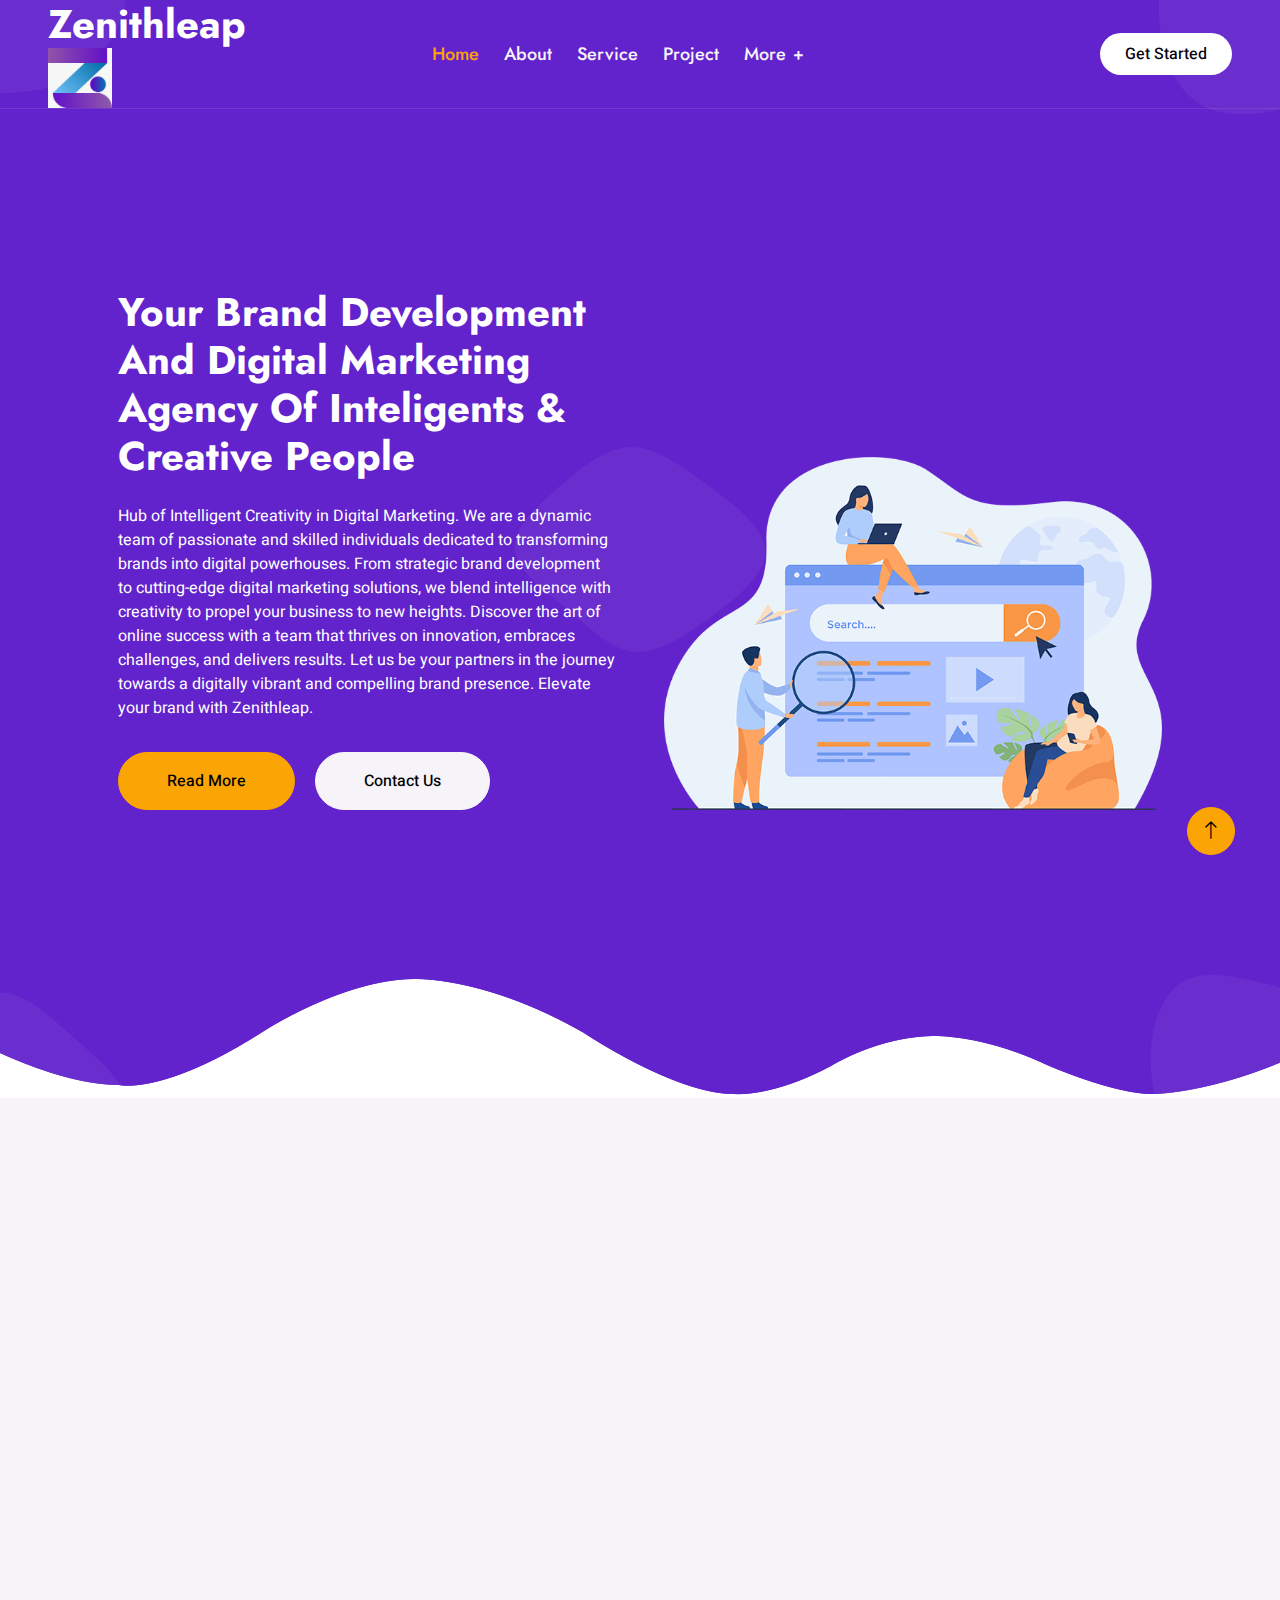
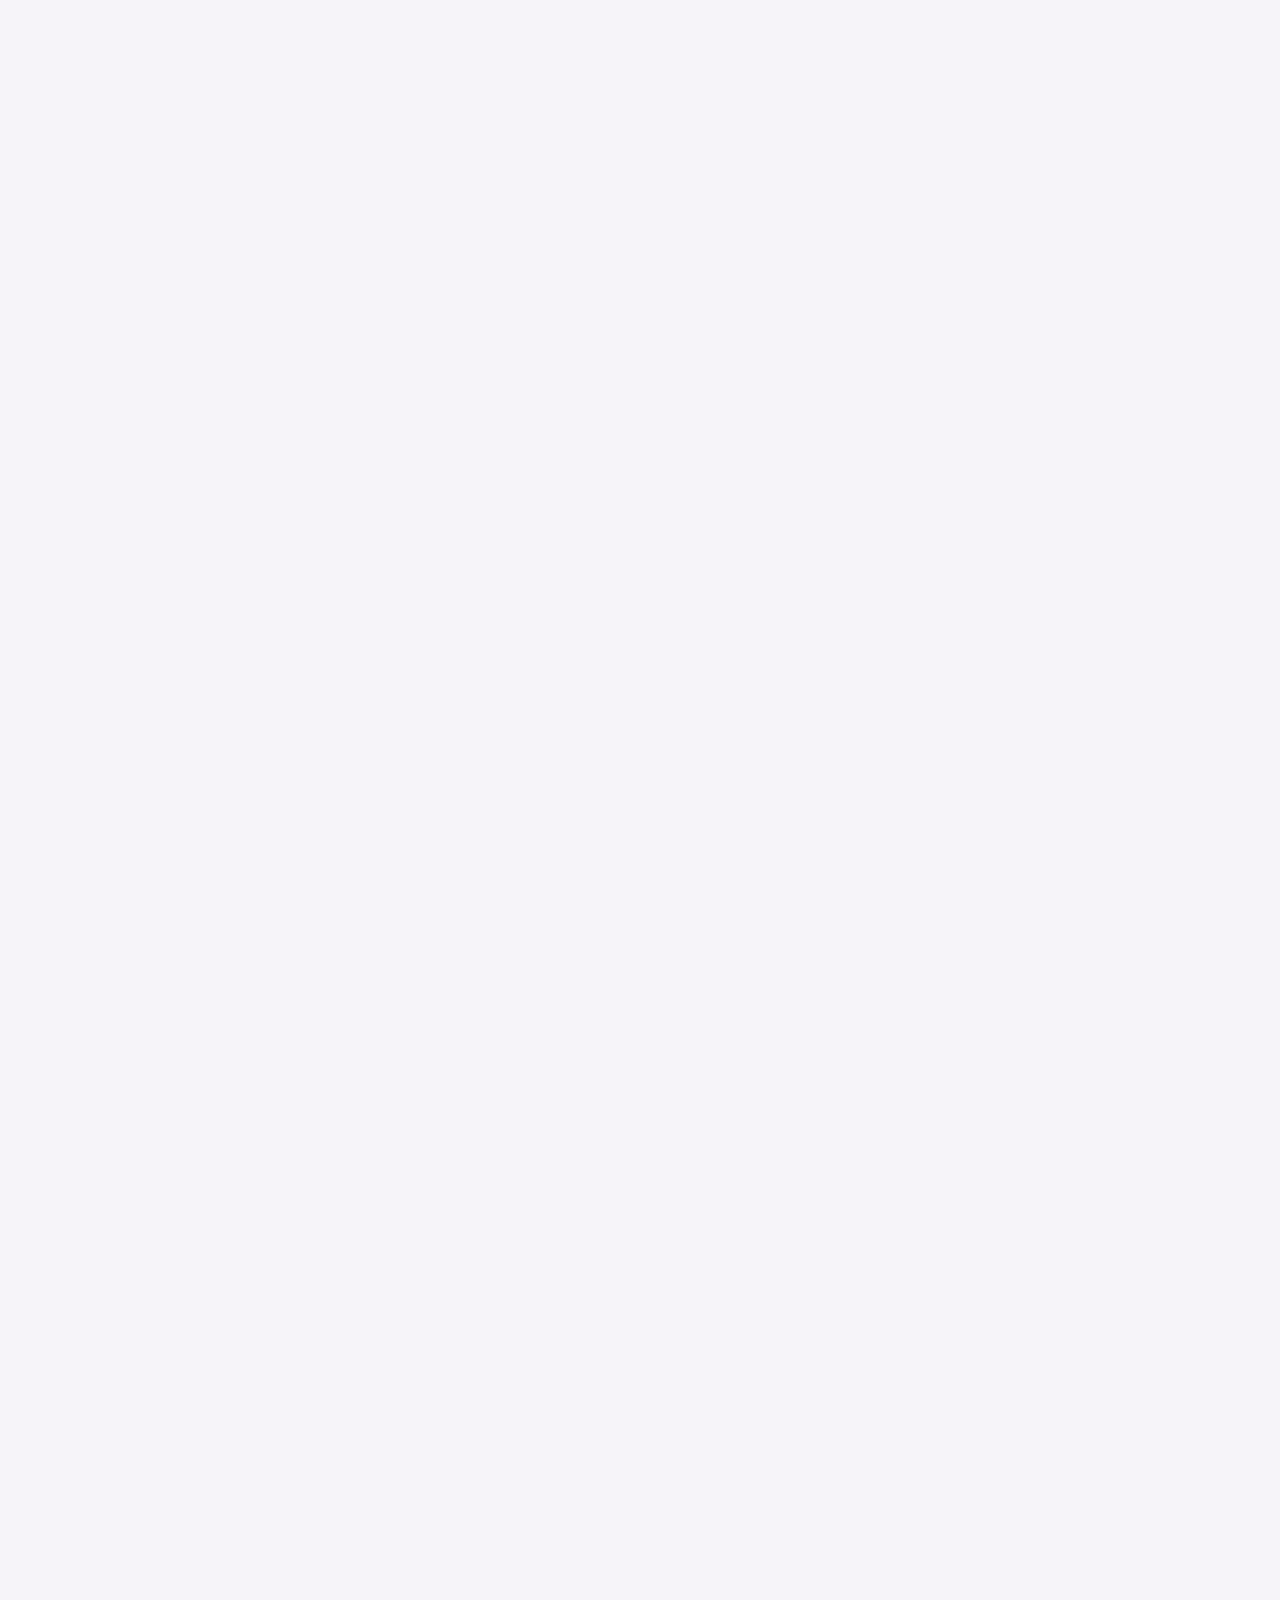
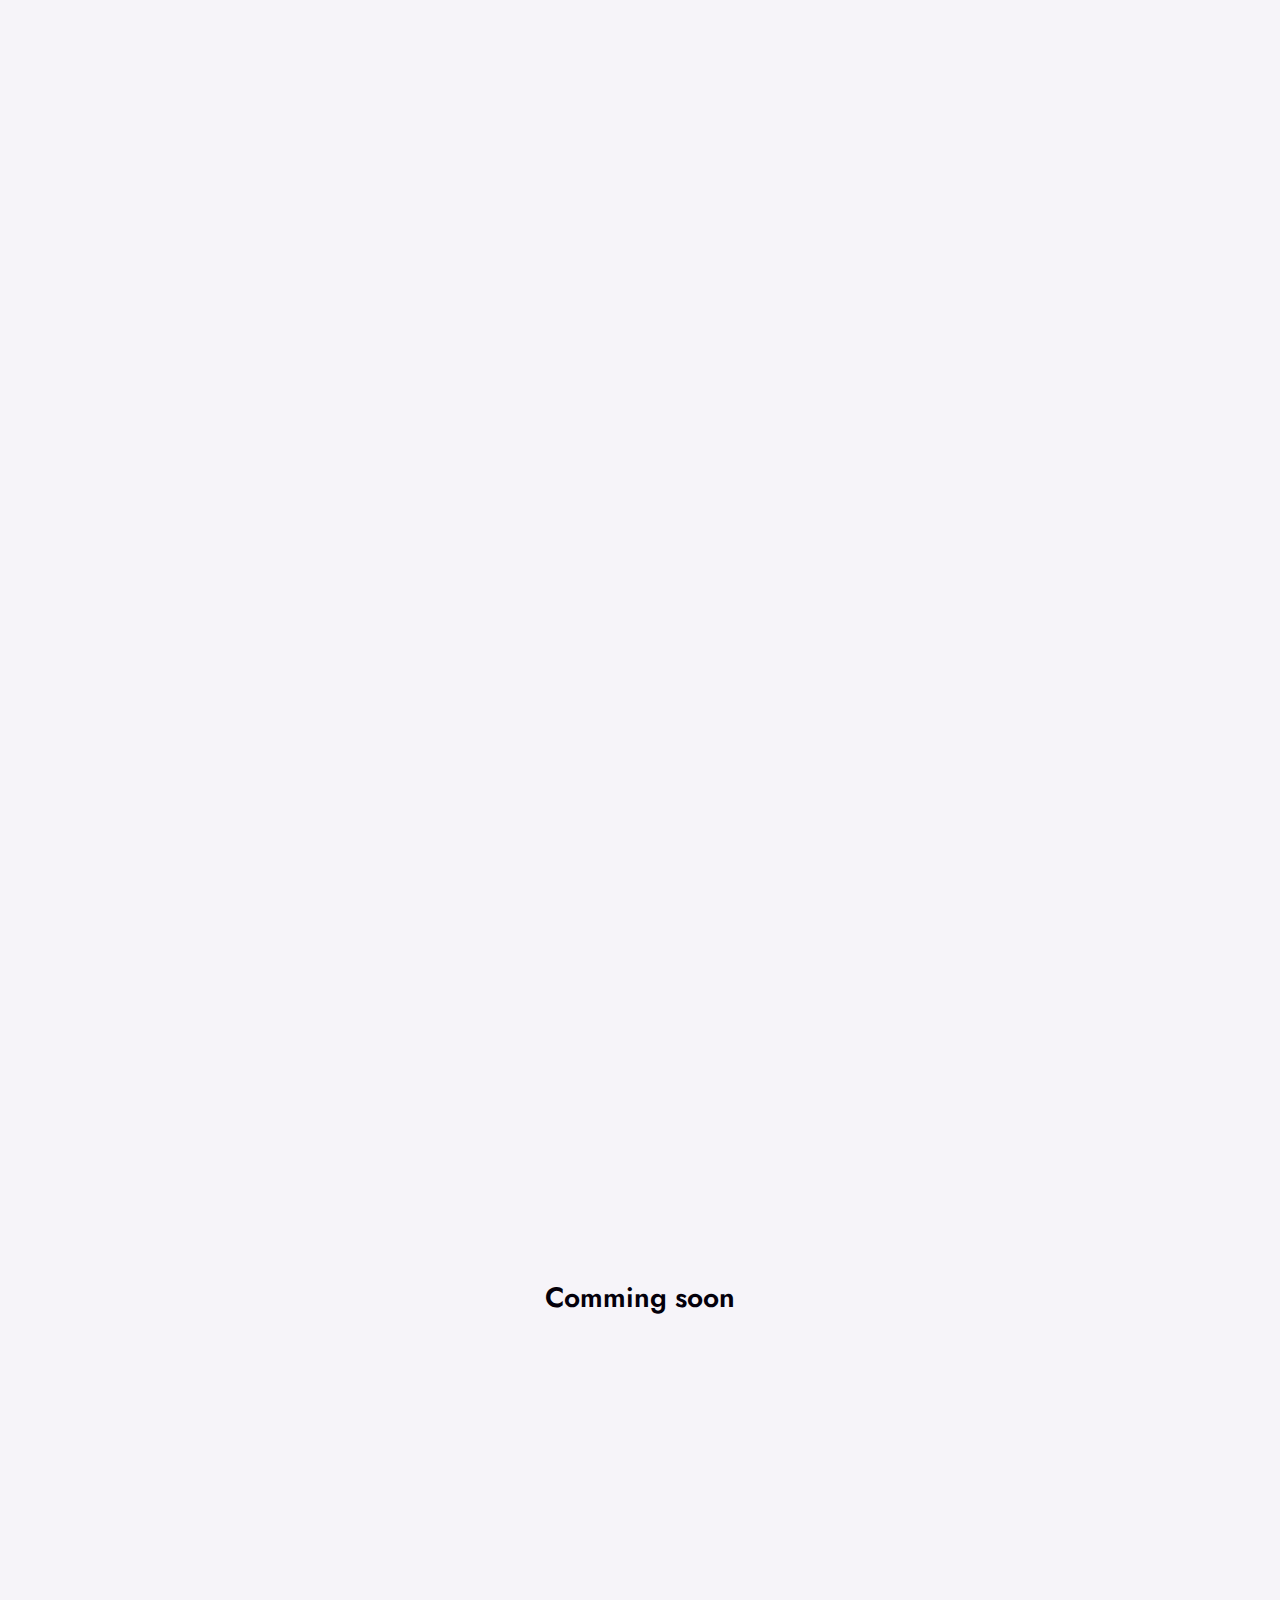
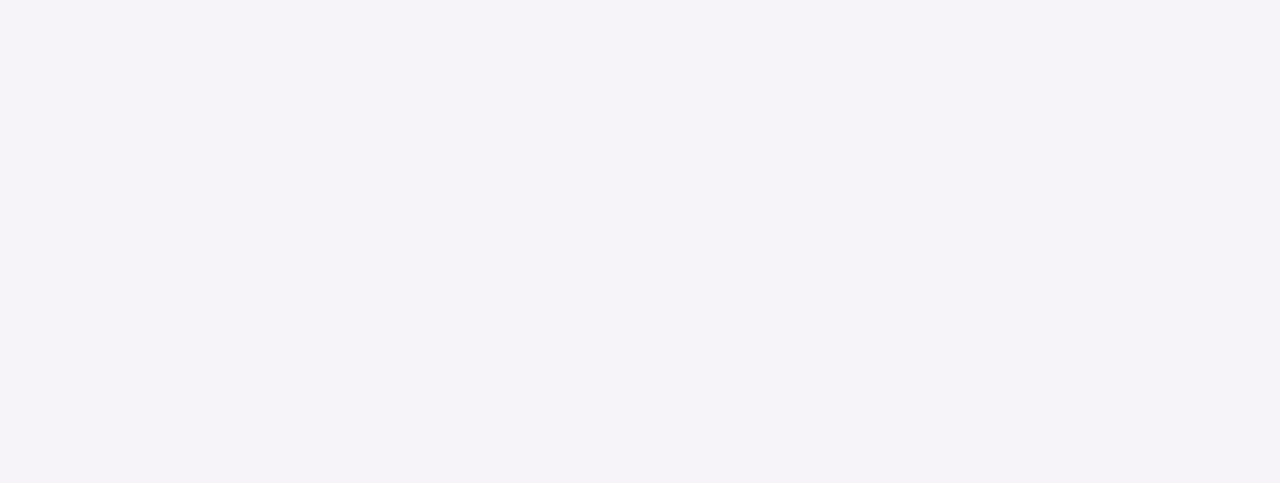
==== index.html @ 354107b8 "Update index.html" ====
<!DOCTYPE html>
<html lang="en">

<head>
    <meta charset="utf-8">
    <title>Zenithleap</title>
    <meta content="width=device-width, initial-scale=1.0" name="viewport">
    <meta content="" name="keywords">
    <meta content="" name="description">

    <!-- Favicon -->
    <link href="img/favicon.ico" rel="icon">
<link herf ="google1d167dde5ca47098.html"></a>
    <!-- Google Web Fonts -->
    <link rel="preconnect" href="https://fonts.googleapis.com">
    <link rel="preconnect" href="https://fonts.gstatic.com" crossorigin>
    <link href="https://fonts.googleapis.com/css2?family=Heebo:wght@400;500&family=Jost:wght@500;600;700&display=swap" rel="stylesheet"> 

    <!-- Icon Font Stylesheet -->
    <link href="https://cdnjs.cloudflare.com/ajax/libs/font-awesome/5.10.0/css/all.min.css" rel="stylesheet">
    <link href="https://cdn.jsdelivr.net/npm/bootstrap-icons@1.4.1/font/bootstrap-icons.css" rel="stylesheet">

    <!-- Libraries Stylesheet -->
    <link href="lib/animate/animate.min.css" rel="stylesheet">
    <link href="lib/owlcarousel/assets/owl.carousel.min.css" rel="stylesheet">
    <link href="lib/lightbox/css/lightbox.min.css" rel="stylesheet">

    <!-- Customized Bootstrap Stylesheet -->
    <link href="css/bootstrap.min.css" rel="stylesheet">

    <!-- Template Stylesheet -->
    <link href="css/style.css" rel="stylesheet">
</head>

<body>
    <div class="container-xxl bg-white p-0">
        <!-- Spinner Start -->
        <div id="spinner" class="show bg-white position-fixed translate-middle w-100 vh-100 top-50 start-50 d-flex align-items-center justify-content-center">
            <div class="spinner-grow text-primary" style="width: 3rem; height: 3rem;" role="status">
                <span class="sr-only">Loading...</span>
            </div>
        </div>
        <!-- Spinner End -->


        <!-- Navbar & Hero Start -->
        <div class="container-xxl position-relative p-0">
            <nav class="navbar navbar-expand-lg navbar-light px-4 px-lg-5 py-3 py-lg-0">
                <a href="" class="navbar-brand p-0">
                    <h1 class="m-0">Zenithleap</h1>
                 <img src="img/logo.png" alt="Logo">
                </a>
                <button class="navbar-toggler" type="button" data-bs-toggle="collapse" data-bs-target="#navbarCollapse">
                    <span class="fa fa-bars"></span>
                </button>
                <div class="collapse navbar-collapse" id="navbarCollapse">
                    <div class="navbar-nav mx-auto py-0">
                        <a href="index.html" class="nav-item nav-link active">Home</a>
                        <a href="about.html" class="nav-item nav-link">About</a>
                        <a href="service.html" class="nav-item nav-link">Service</a>
                        <a href="project.html" class="nav-item nav-link">Project</a>
                        <div class="nav-item dropdown">
                            <a href="#" class="nav-link dropdown-toggle" data-bs-toggle="dropdown">More</a>
                           <div class="dropdown-menu m-0">
                               
                                <a href="testimonial.html" class="dropdown-item">Feedback</a>
                                <a href="404.html" class="dropdown-item">Price and plans</a>
								<a href="contract.html" class="dropdown-item">Contract</a>
								<a href="analysis.html" class="dropdown-item">Meet Your Business Analyser</a>
			   </div>
                            </div>
                        </div>
                        <a href="contact.html" class="nav-item nav-link">Contact</a>
                    </div>
                    <a href="service.html" class="btn rounded-pill py-2 px-4 ms-3 d-none d-lg-block">Get Started</a>
                </div>
            </nav>

            <div class="container-xxl bg-primary hero-header">
                <div class="container px-lg-5">
                    <div class="row g-5 align-items-end">
                        <div class="col-lg-6 text-center text-lg-start">
                            <h1 class="text-white mb-4 animated slideInDown">Your Brand Development And Digital Marketing Agency Of Inteligents & Creative People</h1>
                            <p class="text-white pb-3 animated slideInDown"> Hub of Intelligent Creativity in Digital Marketing. We are a dynamic team of passionate and skilled individuals dedicated to transforming brands into digital powerhouses. From strategic brand development to cutting-edge digital marketing solutions, we blend intelligence with creativity to propel your business to new heights. Discover the art of online success with a team that thrives on innovation, embraces challenges, and delivers results. Let us be your partners in the journey towards a digitally vibrant and compelling brand presence. Elevate your brand with Zenithleap.</p>
                            <a href="" class="btn btn-secondary py-sm-3 px-sm-5 rounded-pill me-3 animated slideInLeft">Read More</a>
                            <a href="" class="btn btn-light py-sm-3 px-sm-5 rounded-pill animated slideInRight">Contact Us</a>
                        </div>
                        <div class="col-lg-6 text-center text-lg-start">
                            <img class="img-fluid animated zoomIn" src="img/hero.png" alt="">
                        </div>
                    </div>
                </div>
            </div>
        </div>
        <!-- Navbar & Hero End -->


        <!-- Feature Start -->
        <div class="container-xxl py-5">
            <div class="container py-5 px-lg-5">
                <div class="row g-4">
                    <div class="col-lg-4 wow fadeInUp" data-wow-delay="0.1s">
                        <div class="feature-item bg-light rounded text-center p-4">
                            <i class="fa fa-3x fa-mail-bulk text-primary mb-4"></i>
                            <h5 class="mb-3">Social Media Strategy</h5>
                            <p class="m-0">Developing a customized social media plan aligned with the client's business goals and target audience.</p>
                        </div>
                    </div>
                    <div class="col-lg-4 wow fadeInUp" data-wow-delay="0.3s">
                        <div class="feature-item bg-light rounded text-center p-4">
                            <i class="fa fa-3x fa-search text-primary mb-4"></i>
                            <h5 class="mb-3">Content Creation</h5>
                            <p class="m-0">Producing high-quality and engaging content, including images, videos, and written posts, tailored for specific social media platforms.</p>
                        </div>
                    </div>
                    <div class="col-lg-4 col-md-6 wow fadeInUp" data-wow-delay="0.1s">
                        <div class="service-item d-flex flex-column text-center rounded">
                            <div class="service-icon flex-shrink-0">
                                <span class="material-icons">Email Marketing</span>
                            </div>
                            <h5 class="mb-3">Email Marketing</h5>
                            <p class="m-0">Targeted emails, personalized engagement, effective marketing.</p>
                            <a class="btn btn-square" href=""><i class="fa fa-arrow-right"></i></a>
                        </div>
                    </div>
                </div>
            </div>
        </div>
        <!-- Feature End -->


        <!-- About Start -->
        <div class="container-xxl py-5">
            <div class="container py-5 px-lg-5">
                <div class="row g-5 align-items-center">
                    <div class="col-lg-6 wow fadeInUp" data-wow-delay="0.1s">
                        <p class="section-title text-secondary">About Us<span></span></p>
                        <h1 class="mb-5">#1 Digital Brand Development And Digital Marketing Agency Of Inteligents & Creative People with 2 years of experience</h1>
                        <p class="mb-4">At Zenithleap, we go beyond conventional boundaries to redefine your digital presence. As a forward-thinking brand development and digital marketing agency, our team of intelligent and creative minds crafts tailor-made strategies to amplify your brand's story.</p>
                        <div class="skill mb-4">
                            <div class="d-flex justify-content-between">
                                <p class="mb-2">Digital Marketing</p>
                                <p class="mb-2">85%</p>
                            </div>
                            <div class="progress">
                                <div class="progress-bar bg-primary" role="progressbar" aria-valuenow="85" aria-valuemin="0" aria-valuemax="100"></div>
                            </div>
                        </div>
                        <div class="skill mb-4">
                            <div class="d-flex justify-content-between">
                                <p class="mb-2">Understanding Your Goals </p>
                                <p class="mb-2">90%</p>
                            </div>
                            <div class="progress">
                                <div class="progress-bar bg-secondary" role="progressbar" aria-valuenow="90" aria-valuemin="0" aria-valuemax="100"></div>
                            </div>
                        </div>
                        <div class="skill mb-4">
                            <div class="d-flex justify-content-between">
                                <p class="mb-2">Customized Strategy Development</p>
                                <p class="mb-2">95%</p>
                            </div>
                            <div class="progress">
                                <div class="progress-bar bg-dark" role="progressbar" aria-valuenow="95" aria-valuemin="0" aria-valuemax="100"></div>
                            </div>
                        </div>
                        <a href="about.html" class="btn btn-primary py-sm-3 px-sm-5 rounded-pill mt-3">Read More</a>
                    </div>
                    <div class="col-lg-6">
                        <img class="img-fluid wow zoomIn" data-wow-delay="0.5s" src="img/about.png">
                    </div>
                </div>
            </div>
        </div>
        <!-- About End -->


        <!-- Facts Start -->
        <div class="container-xxl bg-primary fact py-5 wow fadeInUp" data-wow-delay="0.1s">
            <div class="container py-5 px-lg-5">
                <div class="row g-4">
                    <div class="col-md-6 col-lg-3 text-center wow fadeIn" data-wow-delay="0.1s">
                        <i class="fa fa-certificate fa-3x text-secondary mb-3"></i>
                        <h1 class="text-white mb-2" data-toggle="counter-up">2</h1>
                        <p class="text-white mb-0">Years Experience</p>
                    </div>
                    <div class="col-md-6 col-lg-3 text-center wow fadeIn" data-wow-delay="0.3s">
                        <i class="fa fa-users-cog fa-3x text-secondary mb-3"></i>
                        <h1 class="text-white mb-2" data-toggle="counter-up">09</h1>
                        <p class="text-white mb-0">Team Members</p>
                    </div>
                    <div class="col-md-6 col-lg-3 text-center wow fadeIn" data-wow-delay="0.5s">
                        <i class="fa fa-users fa-3x text-secondary mb-3"></i>
                        <h1 class="text-white mb-2" data-toggle="counter-up">10</h1>
                        <p class="text-white mb-0">Satisfied Clients</p>
                    </div>
                    <div class="col-md-6 col-lg-3 text-center wow fadeIn" data-wow-delay="0.7s">
                        <i class="fa fa-check fa-3x text-secondary mb-3"></i>
                        <h1 class="text-white mb-2" data-toggle="counter-up">9</h1>
                        <p class="text-white mb-0">Compleate Projects</p>
                    </div>
                </div>
            </div>
        </div>
        <!-- Facts End -->


        <!-- Service Start -->
        <div class="container-xxl py-5">
            <div class="container py-5 px-lg-5">
                <div class="wow fadeInUp" data-wow-delay="0.1s">
                    <p class="section-title text-secondary justify-content-center"><span></span>Our Services<span></span></p>
                    <h1 class="text-center mb-5">What Solutions We Provide</h1>
                </div>
                <div class="row g-4">
                    <div class="col-lg-4 col-md-6 wow fadeInUp" data-wow-delay="0.1s">
                        <div class="service-item d-flex flex-column text-center rounded">
                            <div class="service-icon flex-shrink-0">
                                <i class="fa fa-search fa-2x"></i>
                            </div>
                            <h5 class="mb-3">Email Marketing</h5>
                            <p class="m-0">Targeted emails, personalized engagement, effective marketing.</p>
                            <a class="btn btn-square" href=""><i class="fa fa-arrow-right"></i></a>
                        </div>
                    </div>
                    <div class="col-lg-4 col-md-6 wow fadeInUp" data-wow-delay="0.3s">
                        <div class="service-item d-flex flex-column text-center rounded">
                            <div class="service-icon flex-shrink-0">
                                <i class="fa fa-laptop-code fa-2x"></i>
                            </div>
                            <h5 class="mb-3">Data Analytics and Insights</h5>
                            <p class="m-0">Utilizing advanced analytics tools to measure the performance of social media campaigns, track key metrics, and derive actionable insights for continuous improvement.</p>
                            <a class="btn btn-square" href=""><i class="fa fa-arrow-right"></i></a>
                        </div>
                    </div>
                    <div class="col-lg-4 col-md-6 wow fadeInUp" data-wow-delay="0.5s">
                        <div class="service-item d-flex flex-column text-center rounded">
                            <div class="service-icon flex-shrink-0">
                                <i class="fab fa-facebook-f fa-2x"></i>
                            </div>
                            <h5 class="mb-3">Social Media Marketing</h5>
                            <p class="m-0">Developing a customized social media plan aligned with the client's business goals and target audience.</p>
                            <a class="btn btn-square" href=""><i class="fa fa-arrow-right"></i></a>
                        </div>
                    </div>
                    <div class="col-lg-4 col-md-6 wow fadeInUp" data-wow-delay="0.1s">
                        <div class="service-item d-flex flex-column text-center rounded">
                            <div class="service-icon flex-shrink-0">
                                <i class="fa fa-mail-bulk fa-2x"></i>
                            </div>
                            <h5 class="mb-3">Email Marketing</h5>
                            <p class="m-0">Targeted emails, personalized engagement, effective marketing.</p>
                            <a class="btn btn-square" href=""><i class="fa fa-arrow-right"></i></a>
                        </div>
                    </div>
                    <div class="col-lg-4 col-md-6 wow fadeInUp" data-wow-delay="0.3s">
                        <div class="service-item d-flex flex-column text-center rounded">
                            <div class="service-icon flex-shrink-0">
                                <i class="fa fa-thumbs-up fa-2x"></i>
                            </div>
                            <h5 class="mb-3">Platform Management</h5>
                            <p class="m-0">Handling the day-to-day activities on various social media platforms, including posting content, scheduling updates, and optimizing profiles for maximum visibility.</p>
                            <a class="btn btn-square" href=""><i class="fa fa-arrow-right"></i></a>
                        </div>
                    </div>
                    <div class="col-lg-4 col-md-6 wow fadeInUp" data-wow-delay="0.5s">
                        <div class="service-item d-flex flex-column text-center rounded">
                            <div class="service-icon flex-shrink-0">
                                <i class="fab fa-android fa-2x"></i>
                            </div>
                            <h5 class="mb-3">Community Management</h5>
                            <p class="m-0">Monitoring and interacting with the audience, responding to comments and messages, and fostering a sense of community around the brand.</p>
                            <a class="btn btn-square" href=""><i class="fa fa-arrow-right"></i></a>
                        </div>
                    </div>
                </div>
            </div>
        </div>
        <!-- Service End -->


      


        <!-- Projects Start -->
        <div class="container-xxl py-5">
            <div class="container py-5 px-lg-5">
                <div class="wow fadeInUp" data-wow-delay="0.1s">
                    <p class="section-title text-secondary justify-content-center"><span></span>Our Projects<span></span></p>
                    <h1 class="text-center mb-5">Recently Completed Projects</h1>
                </div>
<center><h3>Comming soon </h3></center>

            
        <!-- Projects End -->


      

        <!-- Footer Start -->
        <div class="container-fluid bg-primary text-light footer wow fadeIn" data-wow-delay="0.1s">
            <div class="container py-5 px-lg-5">
                <div class="row g-5">
                    <div class="col-md-6 col-lg-3">
                        <p class="section-title text-white h5 mb-4">Address<span></span></p>
                        <p><i class="fa fa-map-marker-alt me-3"></i>73/2 Huladdukanda Getahetta</p>
                        <p><i class="fa fa-phone-alt me-3"></i>+94 7525 98866</p>
                        <p><i class="fa fa-envelope me-3"></i>contact@zenithleap.com</p>
                        <div class="d-flex pt-2">
                            <a class="btn btn-outline-light btn-social" href=""><i class="fab fa-pinterest"></i></a>
                            <a class="btn btn-outline-light btn-social" href="https://web.facebook.com/zenithleap"><i class="fab fa-facebook-f"></i></a>
                            <a class="btn btn-outline-light btn-social" href="https://www.linkedin.com/in/manodya-chamika/"><i class="fab fa-linkedin-in"></i></a>
                        </div>
                    </div>
                    <div class="col-md-6 col-lg-3">
                        <p class="section-title text-white h5 mb-4">Quick Link<span></span></p>
                        <a class="btn btn-link" href="about.html">About Us</a>
                        <a class="btn btn-link" href="contact.html">Contact Us</a>
                        <a class="btn btn-link" href="service.html">Service</a>
                        <a class="btn btn-link" href="project.html">Project</a>
                        <a class="btn btn-link" href="contract.html">Contract</a>
                    </div>
                    <div class="col-md-6 col-lg-3">
                        <p class="section-title text-white h5 mb-4">Gallery<span></span></p>
                        <div class="row g-2">
                            <div class="col-4">
                                <img class="img-fluid" src="img/portfolio-1.jpg" alt="Image">
                            </div>
                            <div class="col-4">
                                <img class="img-fluid" src="img/portfolio-2.jpg" alt="Image">
                            </div>
                            <div class="col-4">
                                <img class="img-fluid" src="img/portfolio-3.jpg" alt="Image">
                            </div>
                            <div class="col-4">
                                <img class="img-fluid" src="img/portfolio-4.jpg" alt="Image">
                            </div>
                            <div class="col-4">
                                <img class="img-fluid" src="img/portfolio-5.jpg" alt="Image">
                            </div>
                            <div class="col-4">
                                <img class="img-fluid" src="img/portfolio-6.jpg" alt="Image">
                            </div>
                        </div>
                    </div>
                    
                </div>
            </div>
            <div class="container px-lg-5">
                <div class="copyright">
                    <div class="row">
                        <div class="col-md-6 text-center text-md-start mb-3 mb-md-0">
                            &copy; <a class="border-bottom" href="#">Zenithleap</a>, All Right Reserved. 
							
							<!--/*** This template is free as long as you keep the footer author’s credit link/attribution link/backlink. If you'd like to use the template without the footer author’s credit link/attribution link/backlink, you can purchase the Credit Removal License from "https://htmlcodex.com/credit-removal". Thank you for your support. ***/-->
							Designed By <a class="border-bottom" href="#">Zenithleap</a>
                        </div>
                        <div class="col-md-6 text-center text-md-end">
                            <div class="footer-menu">
                                <a href="#">Home</a>
                                <a href="service.html">Service</a>
                                <a href="about.html">About</a>
                                <a href="contract.html">Contract</a>
                            </div>
                        </div>
                    </div>
                </div>
            </div>
        </div>
        <!-- Footer End -->


        <!-- Back to Top -->
        <a href="#" class="btn btn-lg btn-secondary btn-lg-square back-to-top"><i class="bi bi-arrow-up"></i></a>
    </div>

    <!-- JavaScript Libraries -->
    <script src="https://code.jquery.com/jquery-3.4.1.min.js"></script>
    <script src="https://cdn.jsdelivr.net/npm/bootstrap@5.0.0/dist/js/bootstrap.bundle.min.js"></script>
    <script src="lib/wow/wow.min.js"></script>
    <script src="lib/easing/easing.min.js"></script>
    <script src="lib/waypoints/waypoints.min.js"></script>
    <script src="lib/counterup/counterup.min.js"></script>
    <script src="lib/owlcarousel/owl.carousel.min.js"></script>
    <script src="lib/isotope/isotope.pkgd.min.js"></script>
    <script src="lib/lightbox/js/lightbox.min.js"></script>

    <!-- Template Javascript -->
    <script src="js/main.js"></script>
</body>

</html>
---- css/style.css ----
/********** Template CSS **********/
:root {
    --primary: #6222CC;
    --secondary: #FBA504;
    --light: #F6F4F9;
    --dark: #04000B;
}


/*** Spinner ***/
#spinner {
    opacity: 0;
    visibility: hidden;
    transition: opacity .5s ease-out, visibility 0s linear .5s;
    z-index: 99999;
}

#spinner.show {
    transition: opacity .5s ease-out, visibility 0s linear 0s;
    visibility: visible;
    opacity: 1;
}

.back-to-top {
    position: fixed;
    display: none;
    right: 45px;
    bottom: 45px;
    z-index: 99;
}


/*** Heading ***/
h1,
h2,
.fw-bold {
    font-weight: 700 !important;
}

h3,
h4,
.fw-semi-bold {
    font-weight: 600 !important;
}

h5,
h6,
.fw-medium {
    font-weight: 500 !important;
}


/*** Button ***/
.btn {
    font-weight: 500;
    transition: .5s;
}

.btn:hover {
    box-shadow: 0 0 10px rgba(0, 0, 0, .5);
}

.btn-square {
    width: 38px;
    height: 38px;
}

.btn-sm-square {
    width: 32px;
    height: 32px;
}

.btn-lg-square {
    width: 48px;
    height: 48px;
}

.btn-square,
.btn-sm-square,
.btn-lg-square {
    padding: 0;
    display: flex;
    align-items: center;
    justify-content: center;
    font-weight: normal;
    border-radius: 50px;
}


/*** Navbar ***/
.navbar .dropdown-toggle::after {
    border: none;
    content: "\f067";
    font-family: "Font Awesome 5 Free";
    font-size: 10px;
    font-weight: bold;
    vertical-align: middle;
    margin-left: 8px;
}

.navbar-light .navbar-nav .nav-link {
    position: relative;
    margin-right: 25px;
    padding: 35px 0;
    font-family: 'Jost', sans-serif;
    font-size: 18px;
    font-weight: 500;
    color: var(--light) !important;
    outline: none;
    transition: .5s;
}

.sticky-top.navbar-light .navbar-nav .nav-link {
    padding: 20px 0;
    color: var(--dark) !important;
}

.navbar-light .navbar-nav .nav-link:hover,
.navbar-light .navbar-nav .nav-link.active {
    color: var(--secondary) !important;
}

.navbar-light .navbar-brand h1 {
    color: #FFFFFF;
}

.navbar-light .navbar-brand img {
    max-height: 60px;
    transition: .5s;
}

.sticky-top.navbar-light .navbar-brand img {
    max-height: 45px;
}

@media (max-width: 991.98px) {
    .sticky-top.navbar-light {
        position: relative;
        background: #FFFFFF;
    }

    .navbar-light .navbar-collapse {
        margin-top: 15px;
        border-top: 1px solid #DDDDDD;
    }

    .navbar-light .navbar-nav .nav-link,
    .sticky-top.navbar-light .navbar-nav .nav-link {
        padding: 10px 0;
        margin-left: 0;
        color: var(--dark) !important;
    }

    .navbar-light .navbar-brand h1 {
        color: var(--primary);
    }

    .navbar-light .navbar-brand img {
        max-height: 45px;
    }
}

@media (min-width: 992px) {
    .navbar-light {
        position: absolute;
        width: 100%;
        top: 0;
        left: 0;
        border-bottom: 1px solid rgba(256, 256, 256, .1);
        z-index: 999;
    }
    
    .sticky-top.navbar-light {
        position: fixed;
        background: #FFFFFF;
    }

    .sticky-top.navbar-light .navbar-brand h1 {
        color: var(--primary);
    }

    .navbar-light .navbar-nav .nav-item .dropdown-menu {
        display: block;
        border: none;
        margin-top: 0;
        top: 150%;
        opacity: 0;
        visibility: hidden;
        transition: .5s;
    }

    .navbar-light .navbar-nav .nav-item:hover .dropdown-menu {
        top: 100%;
        visibility: visible;
        transition: .5s;
        opacity: 1;
    }

    .navbar-light .btn {
        color: var(--dark);
        background: #FFFFFF;
    }

    .sticky-top.navbar-light .btn {
        color: var(--dark);
        background: var(--secondary);
    }
}


/*** Hero Header ***/
.hero-header {
    margin-bottom: 6rem;
    padding: 18rem 0;
    background:
        url(../img/blob-top-left.png),
        url(../img/blob-top-right.png),
        url(../img/blob-bottom-left.png),
        url(../img/blob-bottom-right.png),
        url(../img/blob-center.png),
        url(../img/bg-bottom.png);
    background-position:
        left 0px top 0px,
        right 0px top 0px,
        left 0px bottom 0px,
        right 0px bottom 0px,
        center center,
        center bottom;
    background-repeat: no-repeat;
}

@media (max-width: 991.98px) {
    .hero-header {
        padding: 6rem 0 9rem 0;
    }
}


/*** Section Title ***/
.section-title {
    position: relative;
    display: flex;
    align-items: center;
    font-weight: 500;
    text-transform: uppercase;
}

.section-title span:first-child,
.section-title span:last-child {
    position: relative;
    display: inline-block;
    margin-right: 30px;
    width: 30px;
    height: 2px;
}

.section-title span:last-child {
    margin-right: 0;
    margin-left: 30px;
}

.section-title span:first-child::after,
.section-title span:last-child::after {
    position: absolute;
    content: "";
    width: 15px;
    height: 2px;
    top: 0;
    right: -20px;
}

.section-title span:last-child::after {
    right: auto;
    left: -20px;
}

.section-title.text-primary span:first-child,
.section-title.text-primary span:last-child,
.section-title.text-primary span:first-child::after,
.section-title.text-primary span:last-child::after {
    background: var(--primary);
}

.section-title.text-secondary span:first-child,
.section-title.text-secondary span:last-child,
.section-title.text-secondary span:first-child::after,
.section-title.text-secondary span:last-child::after {
    background: var(--secondary);
}

.section-title.text-white span:first-child,
.section-title.text-white span:last-child,
.section-title.text-white span:first-child::after,
.section-title.text-white span:last-child::after {
    background: #FFFFFF;
}


/*** Feature ***/
.feature-item {
    transition: .5s;
}

.feature-item:hover {
    margin-top: -15px;
}


/*** About ***/
.progress {
    height: 5px;
}

.progress .progress-bar {
    width: 0px;
    transition: 3s;
}


/*** Fact ***/
.fact {
    margin: 6rem 0;
    background:
        url(../img/blob-top-left.png),
        url(../img/blob-top-right.png),
        url(../img/blob-bottom-left.png),
        url(../img/blob-bottom-right.png),
        url(../img/blob-center.png);
    background-position:
        left 0px top 0px,
        right 0px top 0px,
        left 0px bottom 0px,
        right 0px bottom 0px,
        center center;
    background-repeat: no-repeat;
}


/*** Service ***/
.service-item {
    position: relative;
    padding: 45px 30px;
    background: var(--light);
    overflow: hidden;
    transition: .5s;
}

.service-item:hover {
    margin-top: -15px;
    padding-bottom: 60px;
    background: var(--primary);
}

.service-item .service-icon {
    margin: 0 auto 20px auto;
    width: 100px;
    height: 100px;
    display: flex;
    align-items: center;
    justify-content: center;
    color: var(--light);
    background: url(../img/blob-primary.png) center center no-repeat;
    background-size: contain;
    transition: .5s;
}

.service-item:hover .service-icon {
    color: var(--dark);
    background: url(../img/blob-secondary.png) center center no-repeat;
    background-size: contain;
}

.service-item h5,
.service-item p {
    transition: .5s;
}

.service-item:hover h5,
.service-item:hover p {
    color: #FFFFFF;
}

.service-item a.btn {
    position: absolute;
    bottom: -40px;
    left: 50%;
    transform: translateX(-50%);
    color: var(--primary);
    background: #FFFFFF;
    border-radius: 40px 40px 0 0;
    transition: .5s;
    z-index: 1;
}

.service-item a.btn:hover {
    color: var(--dark);
    background: var(--secondary);
}

.service-item:hover a.btn {
    bottom: 0;
}


/*** Project Portfolio ***/
#portfolio-flters li {
    display: inline-block;
    font-weight: 500;
    color: var(--dark);
    cursor: pointer;
    transition: .5s;
    border-bottom: 2px solid transparent;
}

#portfolio-flters li:hover,
#portfolio-flters li.active {
    color: var(--primary);
    border-color: var(--primary);
}

.portfolio-item img {
    transition: .5s;
}

.portfolio-item:hover img {
    transform: scale(1.1);
}

.portfolio-item .portfolio-overlay {
    position: absolute;
    display: flex;
    align-items: center;
    justify-content: center;
    width: 100%;
    height: 100%;
    top: 0;
    left: 0;
    background: rgba(98, 34, 204, .9);
    transition: .5s;
    opacity: 0;
}

.portfolio-item:hover .portfolio-overlay {
    opacity: 1;
}


/*** Newsletter ***/
.newsletter {
    margin: 6rem 0;
    background:
        url(../img/blob-top-left.png),
        url(../img/blob-top-right.png),
        url(../img/blob-bottom-left.png),
        url(../img/blob-bottom-right.png),
        url(../img/blob-center.png);
    background-position:
        left 0px top 0px,
        right 0px top 0px,
        left 0px bottom 0px,
        right 0px bottom 0px,
        center center;
    background-repeat: no-repeat;
}


/*** Testimonial ***/
.testimonial-carousel .testimonial-item {
    padding: 0 30px 30px 30px;
}

.testimonial-carousel .owl-nav {
    display: flex;
    justify-content: center;
}

.testimonial-carousel .owl-nav .owl-prev,
.testimonial-carousel .owl-nav .owl-next {
    margin: 0 12px;
    width: 60px;
    height: 60px;
    display: flex;
    align-items: center;
    justify-content: center;
    color: var(--primary);
    background: var(--light);
    border-radius: 60px;
    font-size: 22px;
    transition: .5s;
}

.testimonial-carousel .owl-nav .owl-prev:hover,
.testimonial-carousel .owl-nav .owl-next:hover {
    color: #FFFFFF;
    background: var(--primary);
    box-shadow: 0 0 10px rgba(0, 0, 0, .5);
}


/*** Team ***/
.team-item .btn {
    color: var(--primary);
    background: #FFFFFF;
}

.team-item .btn:hover {
    color: #FFFFFF;
    background: var(--primary);
}


/*** Footer ***/
.footer {
    margin-top: 6rem;
    padding-top: 9rem;
    background:
        url(../img/bg-top.png),
        url(../img/map.png);
    background-position:
        center top,
        center center;
    background-repeat: no-repeat;
}

.footer .btn.btn-social {
    margin-right: 5px;
    width: 40px;
    height: 40px;
    display: flex;
    align-items: center;
    justify-content: center;
    color: var(--light);
    border: 1px solid rgba(256, 256, 256, .1);
    border-radius: 40px;
    transition: .3s;
}

.footer .btn.btn-social:hover {
    color: var(--primary);
}

.footer .btn.btn-link {
    display: block;
    margin-bottom: 10px;
    padding: 0;
    text-align: left;
    color: var(--light);
    font-weight: normal;
    transition: .3s;
}

.footer .btn.btn-link::before {
    position: relative;
    content: "\f105";
    font-family: "Font Awesome 5 Free";
    font-weight: 900;
    margin-right: 10px;
}

.footer .btn.btn-link:hover {
    letter-spacing: 1px;
    box-shadow: none;
    color: var(--secondary);
}

.footer .copyright {
    padding: 25px 0;
    font-size: 14px;
    border-top: 1px solid rgba(256, 256, 256, .1);
}

.footer .copyright a {
    color: var(--light);
}

.footer .footer-menu a {
    margin-right: 15px;
    padding-right: 15px;
    border-right: 1px solid rgba(255, 255, 255, .1);
}

.footer .footer-menu a:last-child {
    margin-right: 0;
    padding-right: 0;
    border-right: none;
}

.footer .copyright a:hover,
.footer .footer-menu a:hover {
    color: var(--secondary);
}
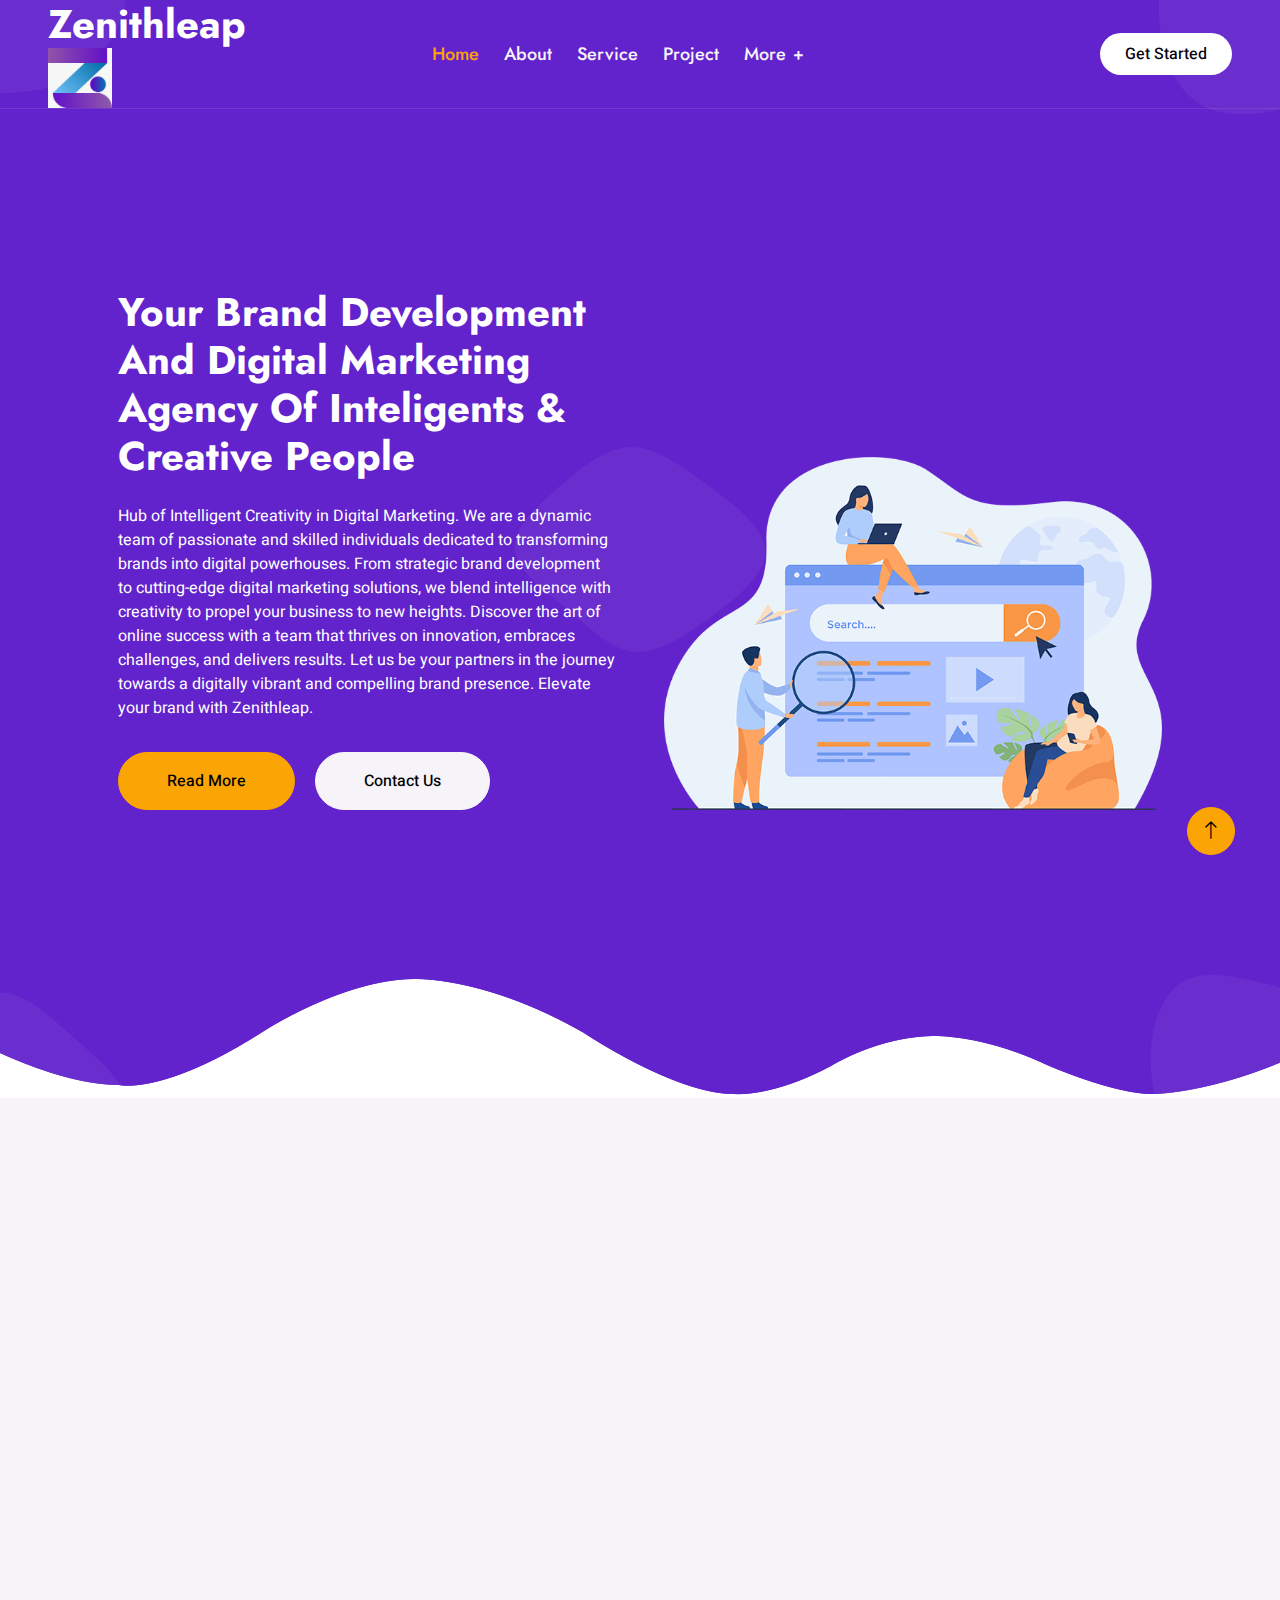
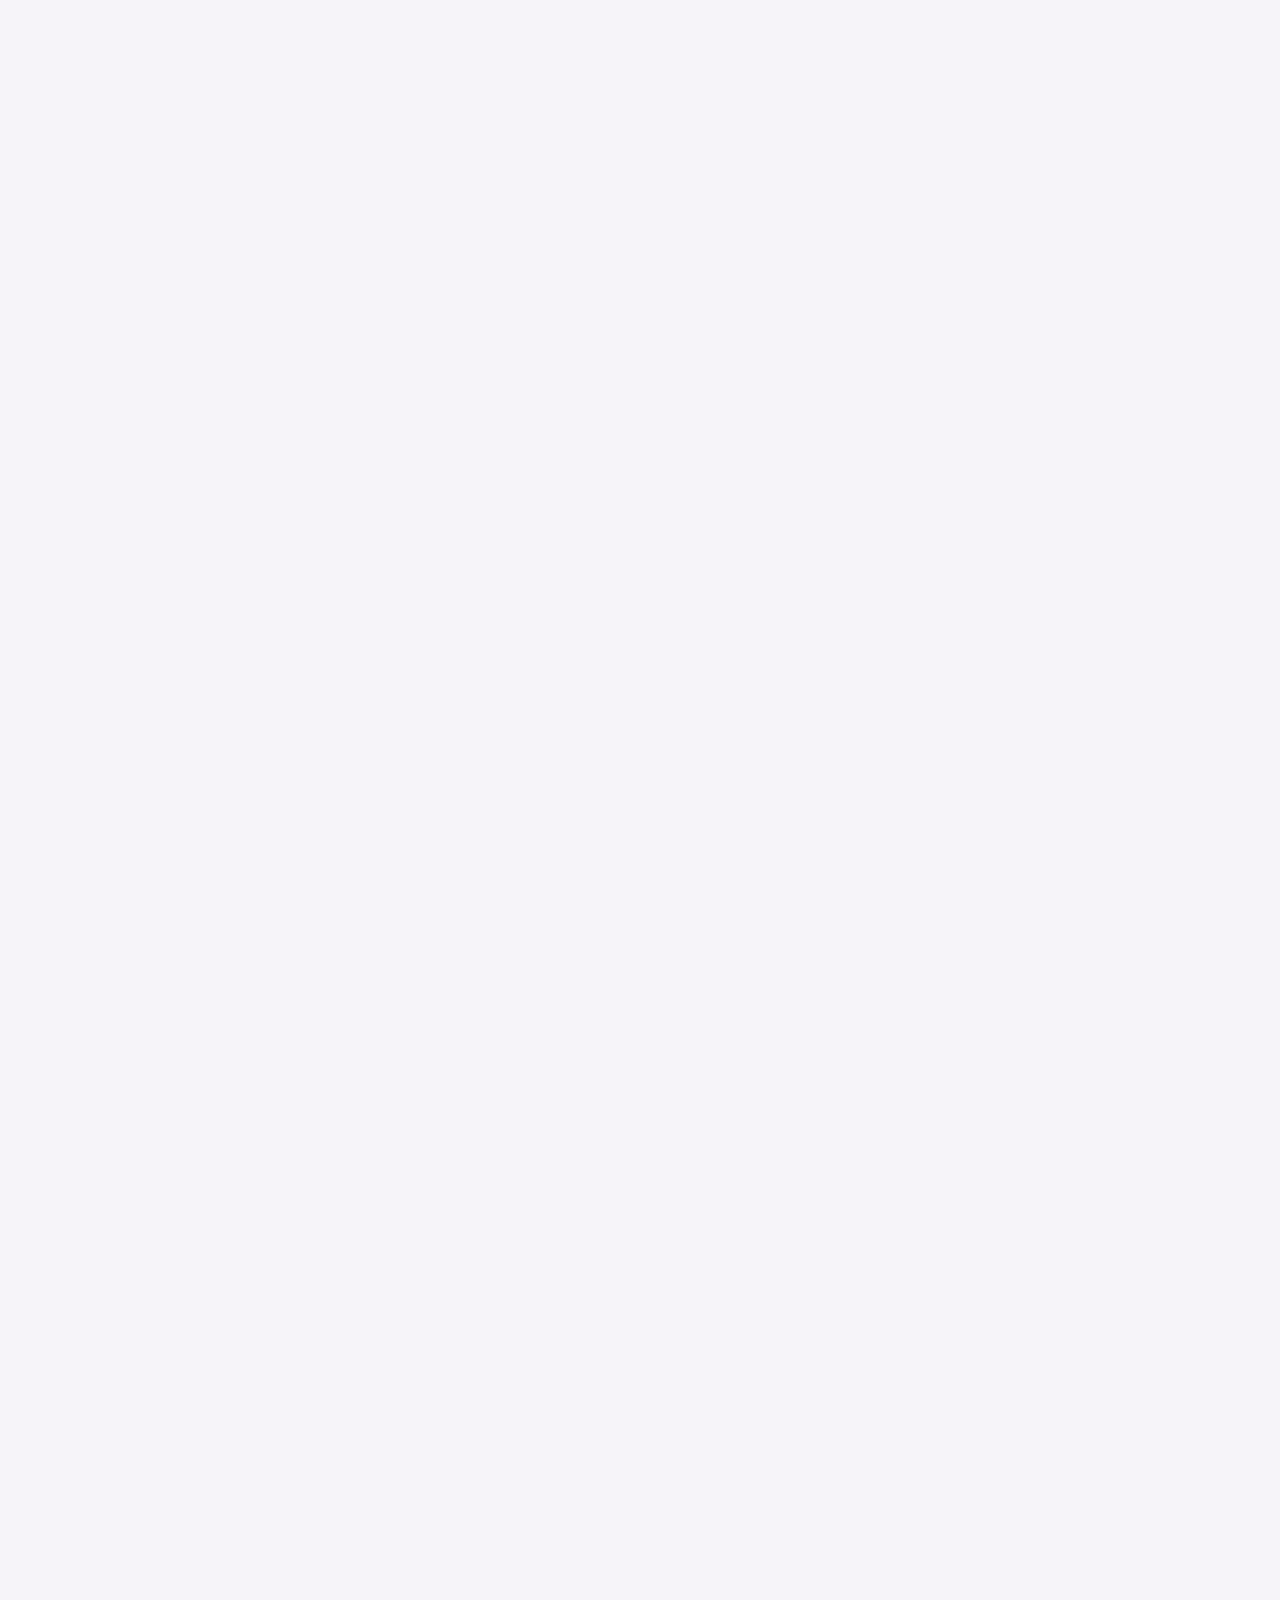
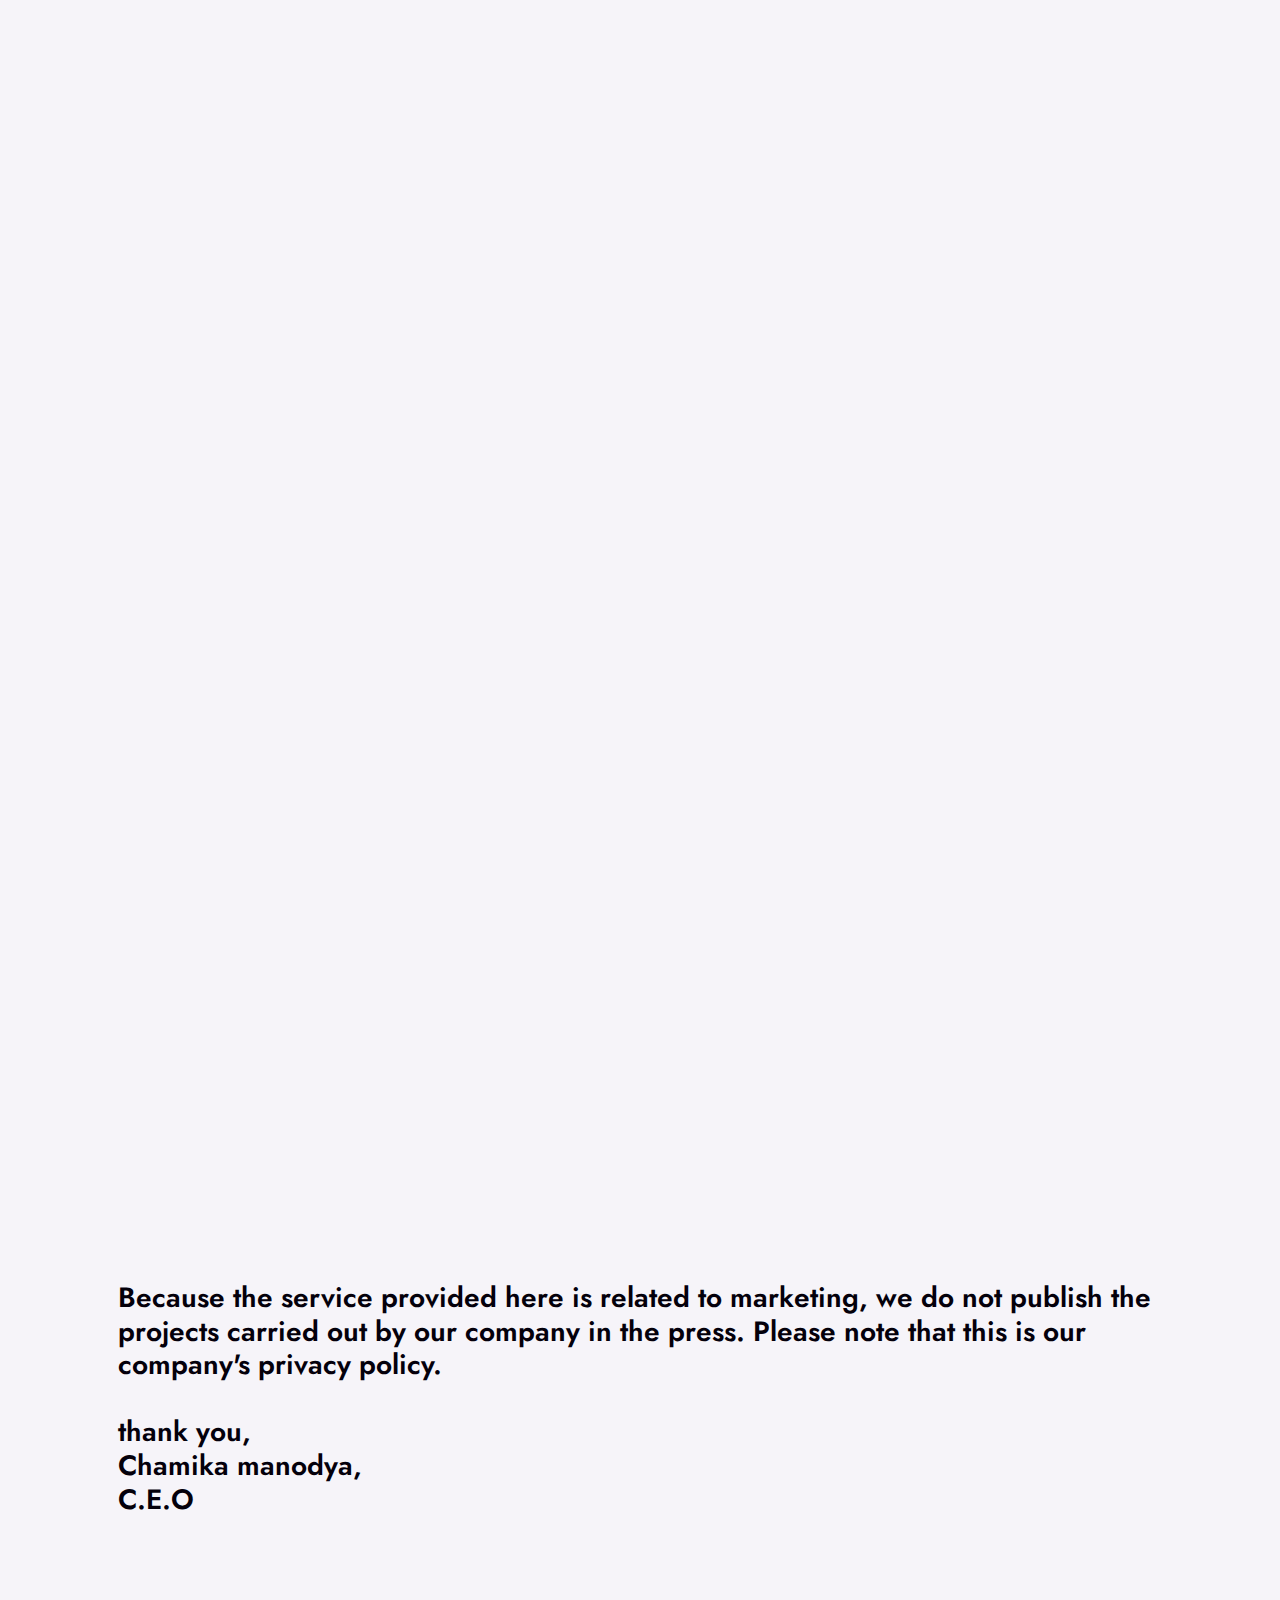
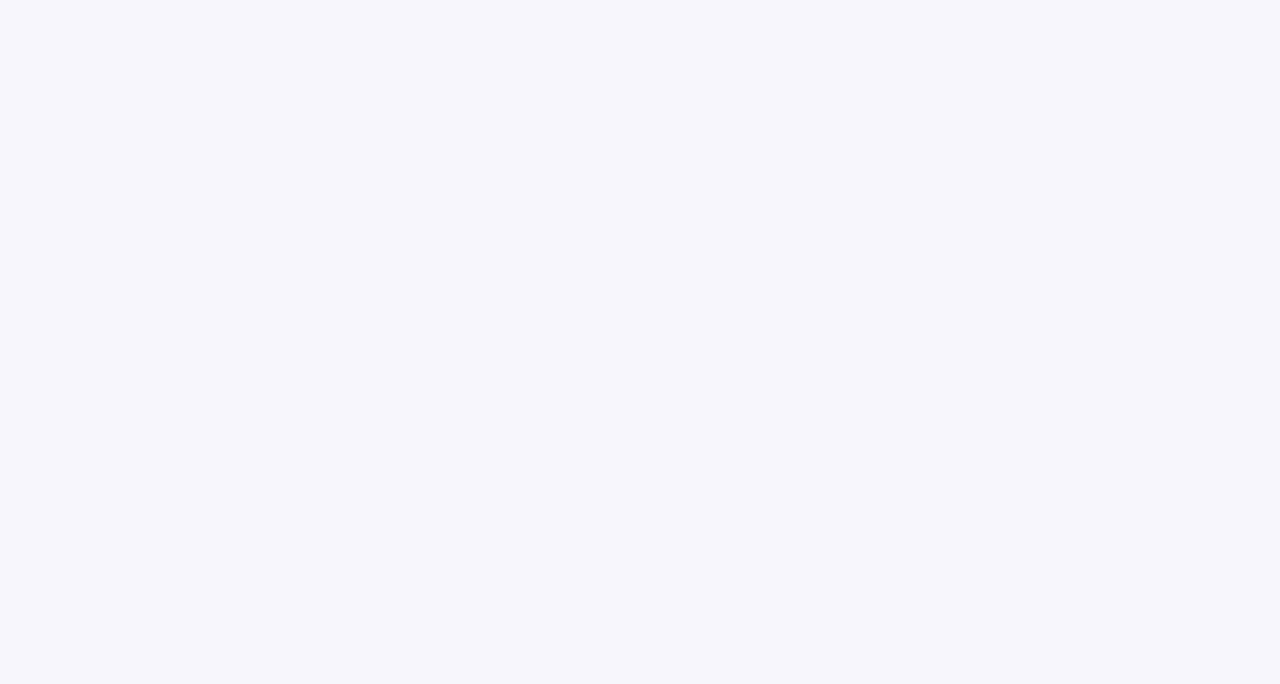
==== commit 7042620e: "Update index.html" ====
--- a/index.html
+++ b/index.html
@@ -289,7 +289,12 @@
                     <p class="section-title text-secondary justify-content-center"><span></span>Our Projects<span></span></p>
                     <h1 class="text-center mb-5">Recently Completed Projects</h1>
                 </div>
-<center><h3>Comming soon </h3></center>
+<h3>Because the service provided here is related to marketing, we do not publish the projects carried out by our company in the press. Please note that this is our company's privacy policy.
+<br><br>
+thank you, <br>
+Chamika manodya, <br>
+C.E.O
+</h3>
 
             
         <!-- Projects End -->
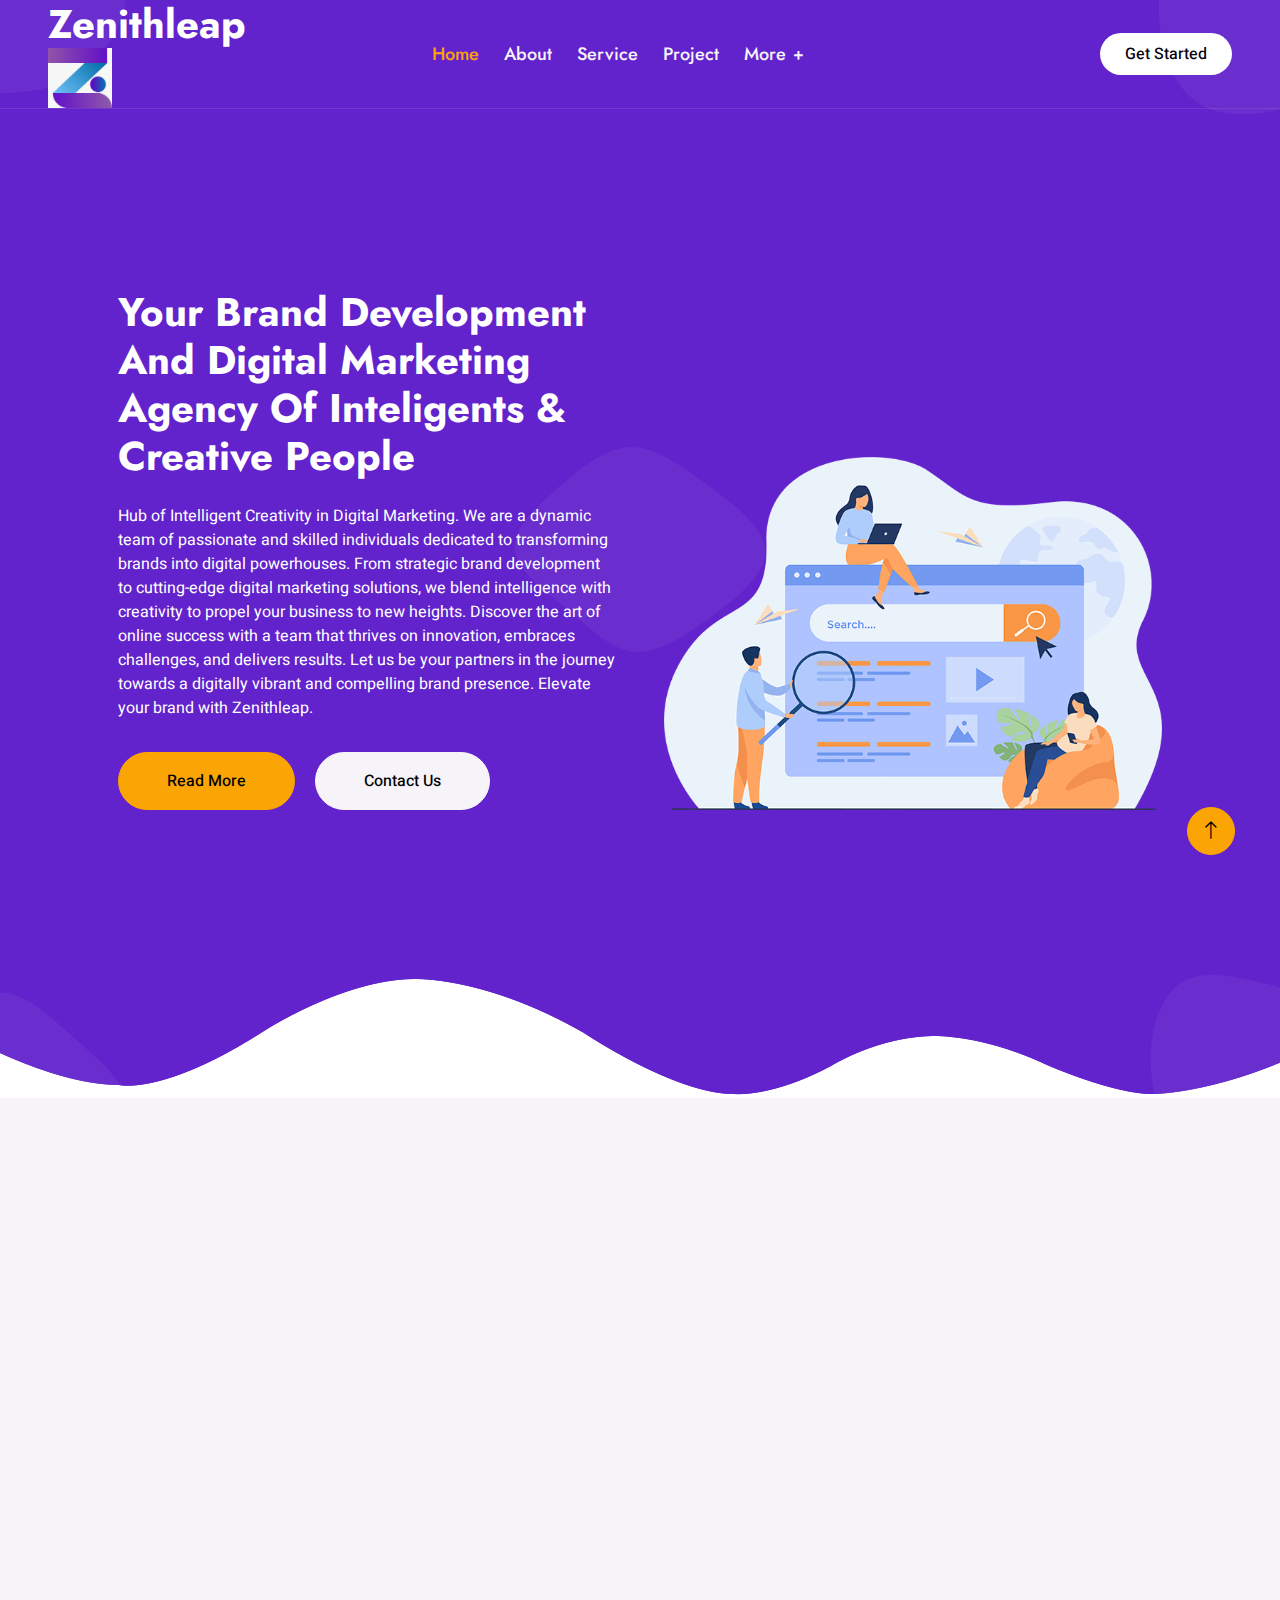
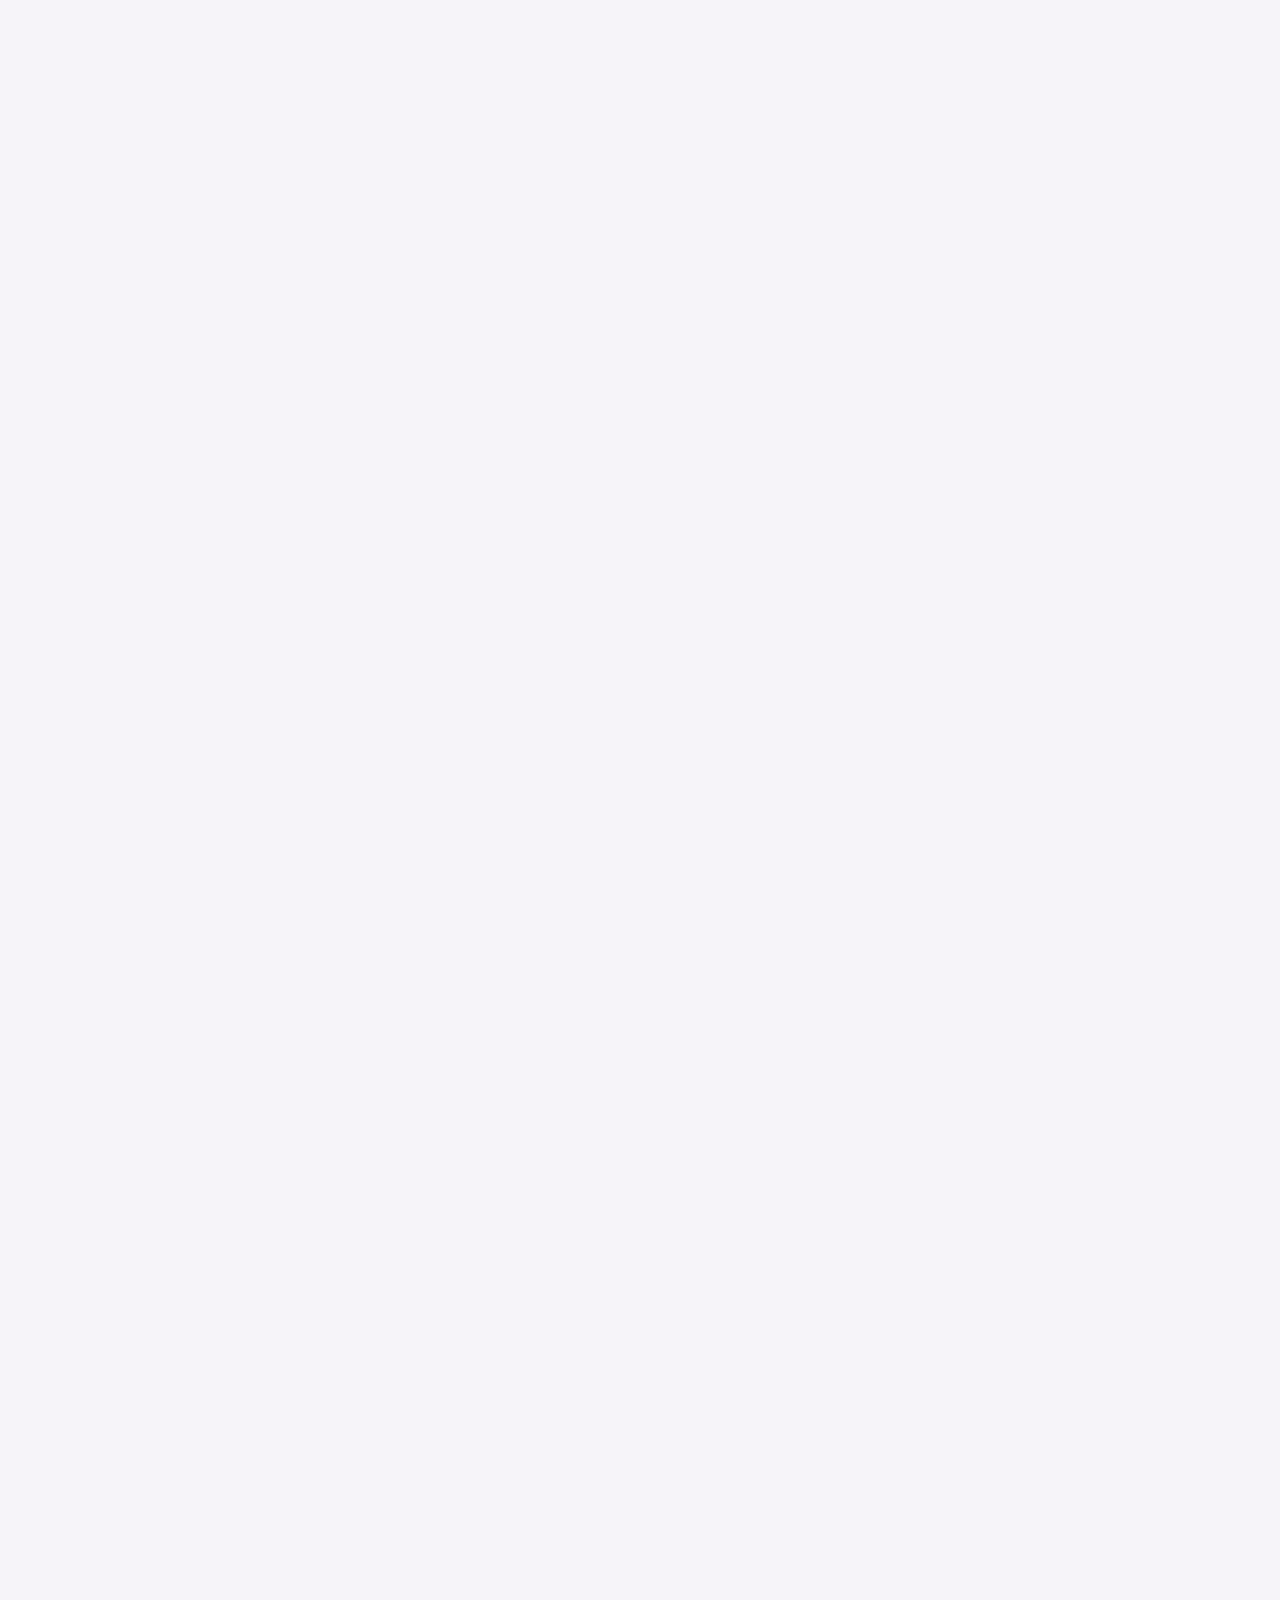
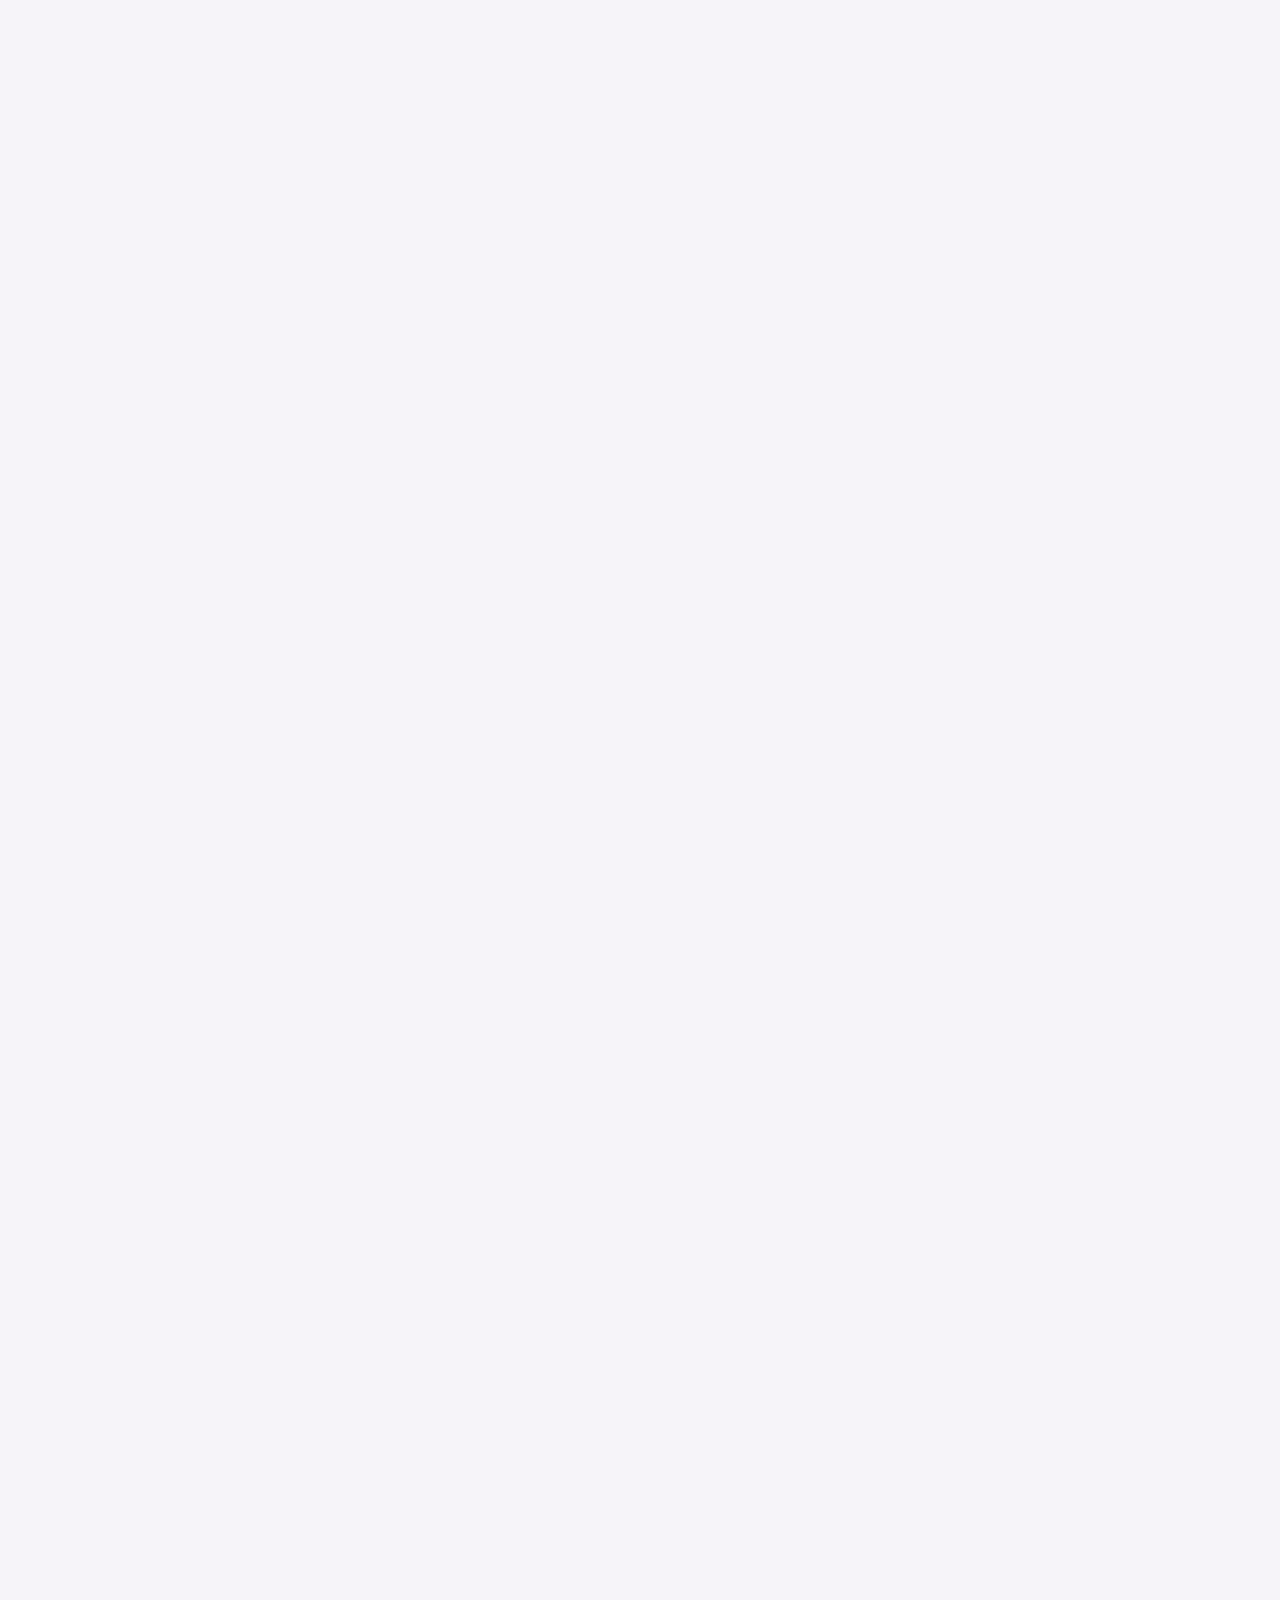
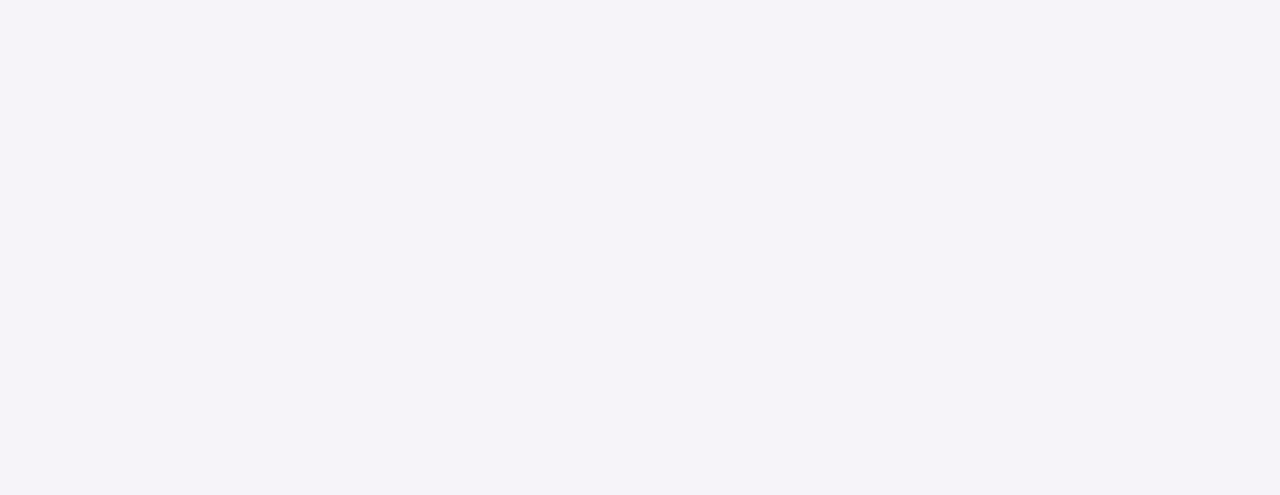
==== commit f9c3c22f: "Update index.html" ====
--- a/index.html
+++ b/index.html
@@ -287,7 +287,7 @@
             <div class="container py-5 px-lg-5">
                 <div class="wow fadeInUp" data-wow-delay="0.1s">
                     <p class="section-title text-secondary justify-content-center"><span></span>Our Projects<span></span></p>
-                    <h1 class="text-center mb-5">Recently Completed Projects</h1>
+                  <h1 class="text-center mb-5" style="color: red;>Special Note</h1>
                 </div>
 <h3>Because the service provided here is related to marketing, we do not publish the projects carried out by our company in the press. Please note that this is our company's privacy policy.
 <br><br>
@@ -295,7 +295,7 @@
 Chamika manodya, <br>
 C.E.O
 </h3>
-
+	    </font>
             
         <!-- Projects End -->
 
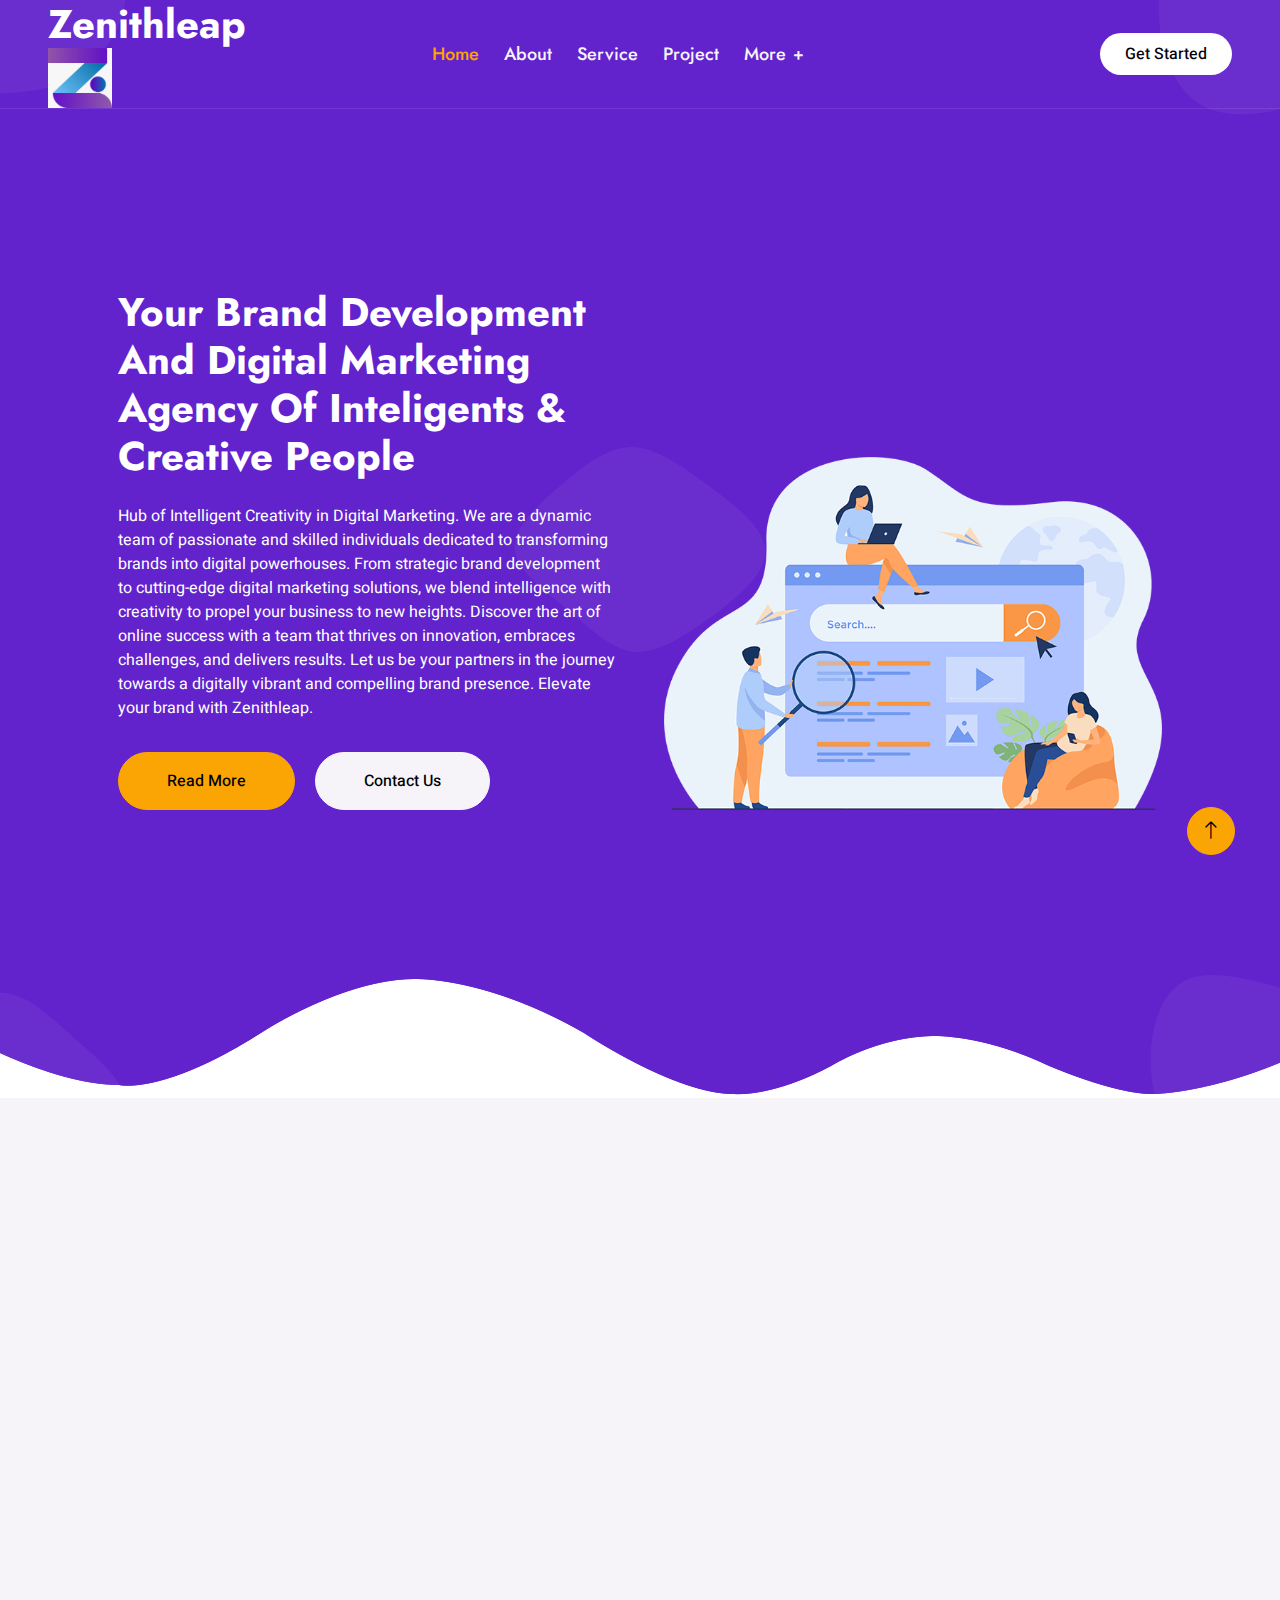
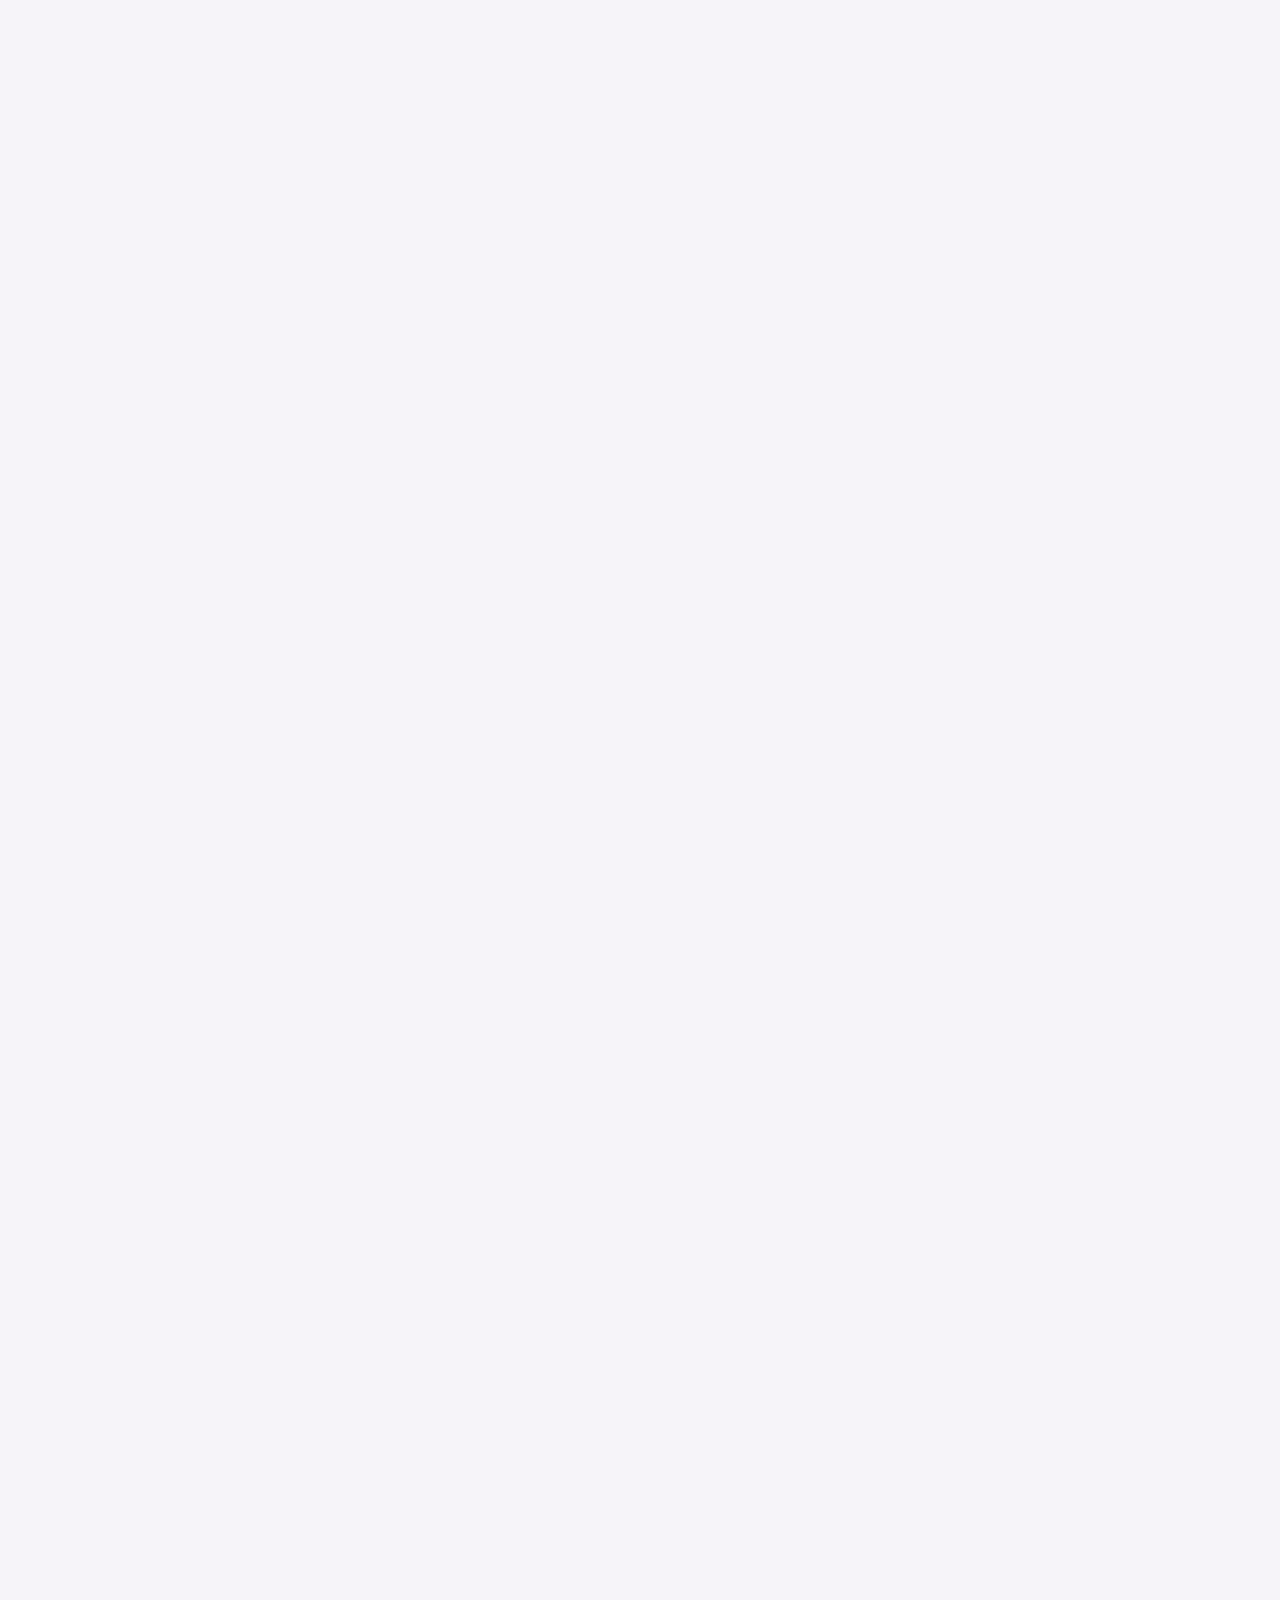
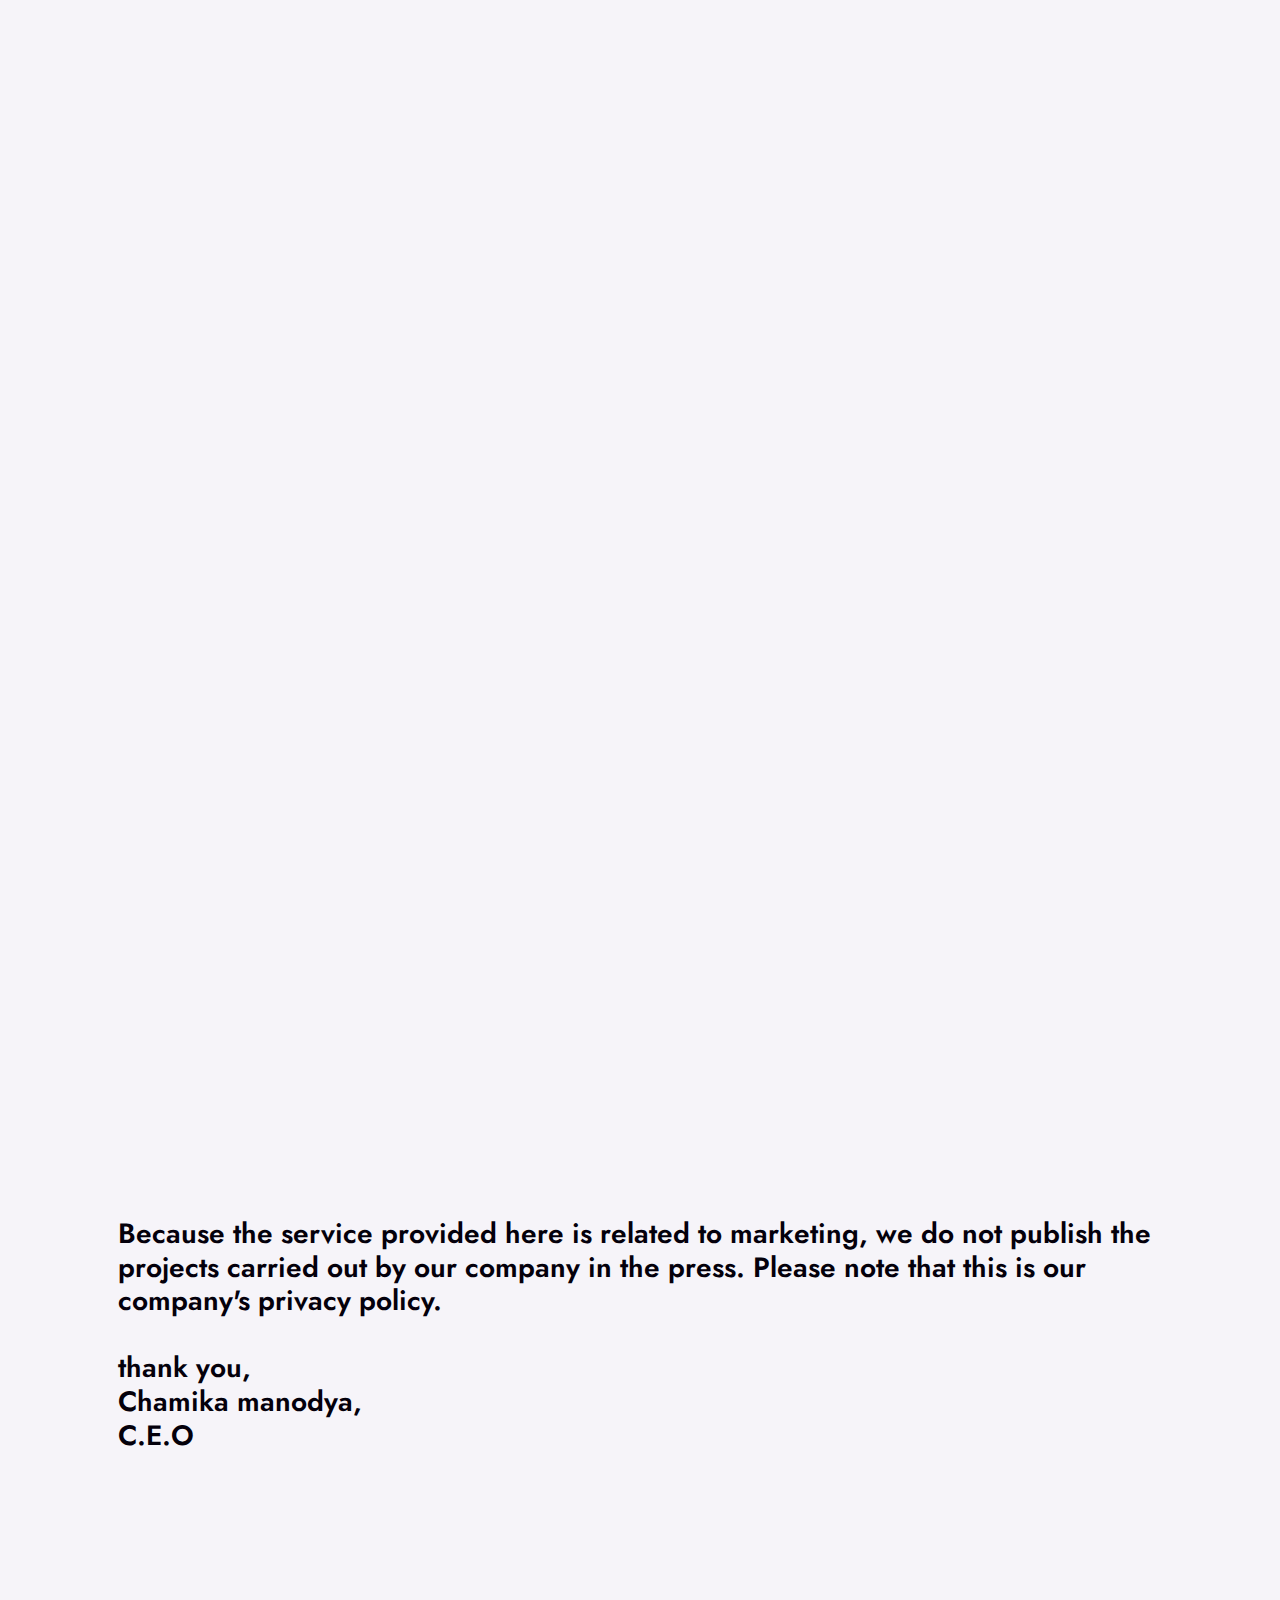
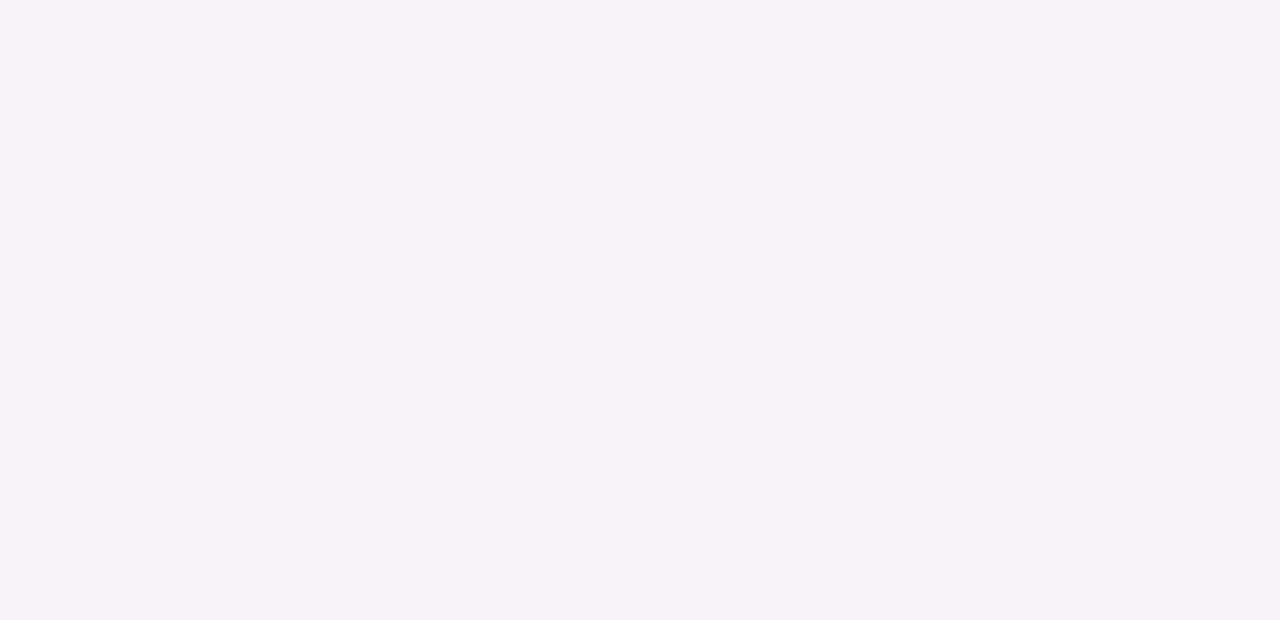
==== commit 2d8e44ec: "Update index.html" ====
--- a/index.html
+++ b/index.html
@@ -287,7 +287,7 @@
             <div class="container py-5 px-lg-5">
                 <div class="wow fadeInUp" data-wow-delay="0.1s">
                     <p class="section-title text-secondary justify-content-center"><span></span>Our Projects<span></span></p>
-                  <h1 class="text-center mb-5" style="color: red;>Special Note</h1>
+                  <h1 class="text-center mb-5" Special Note</h1>
                 </div>
 <h3>Because the service provided here is related to marketing, we do not publish the projects carried out by our company in the press. Please note that this is our company's privacy policy.
 <br><br>
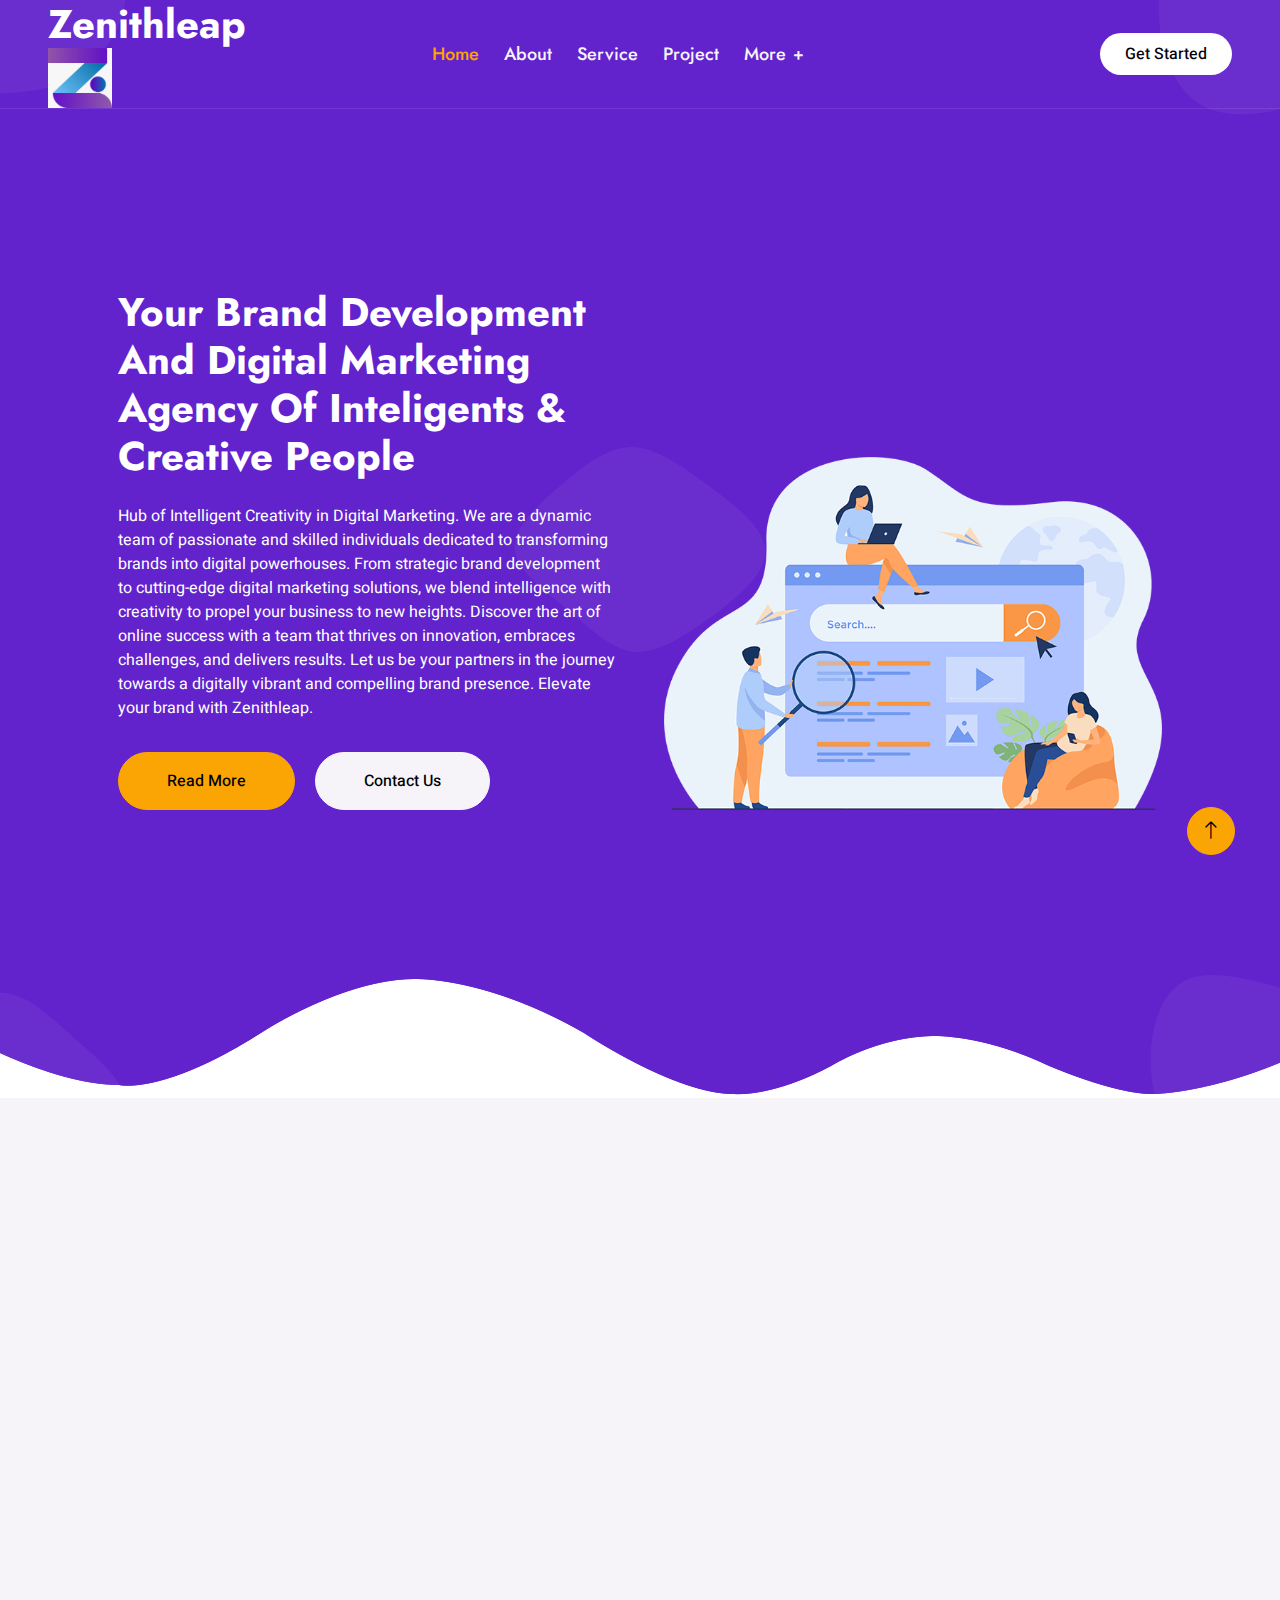
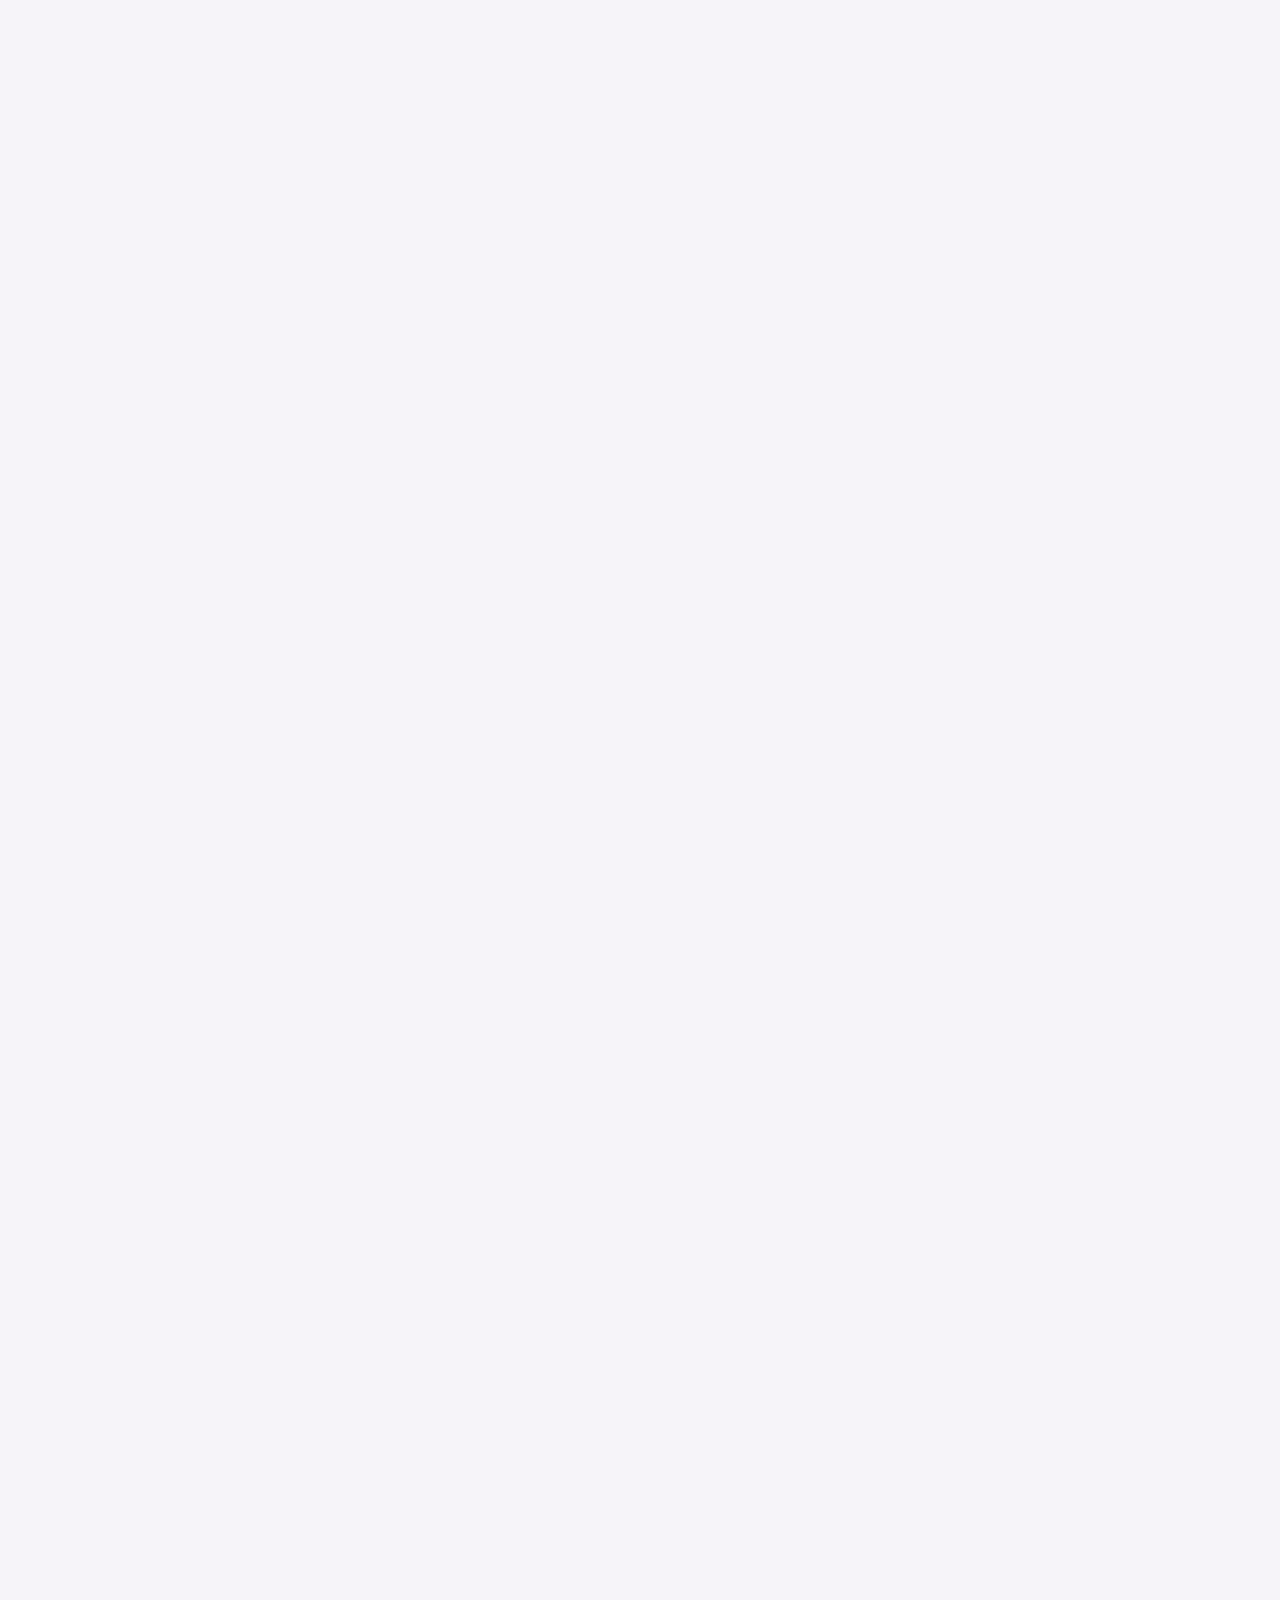
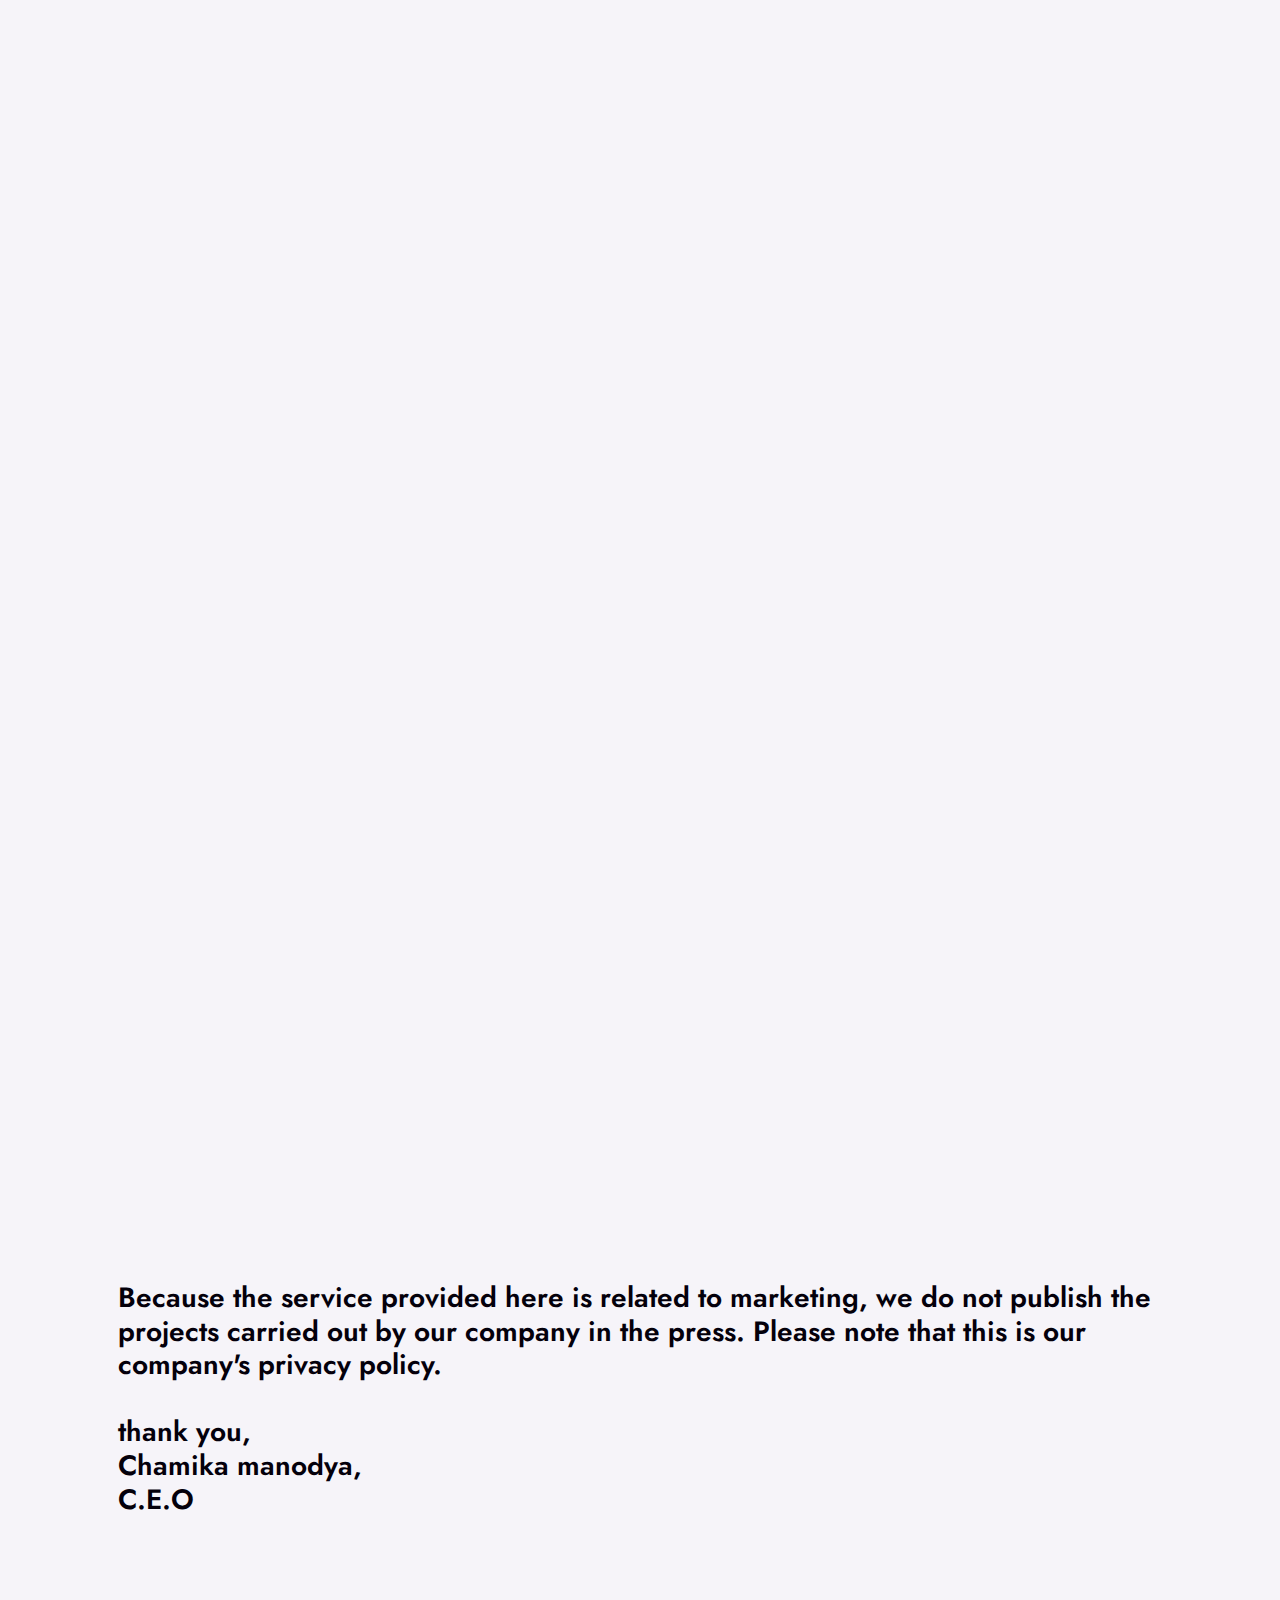
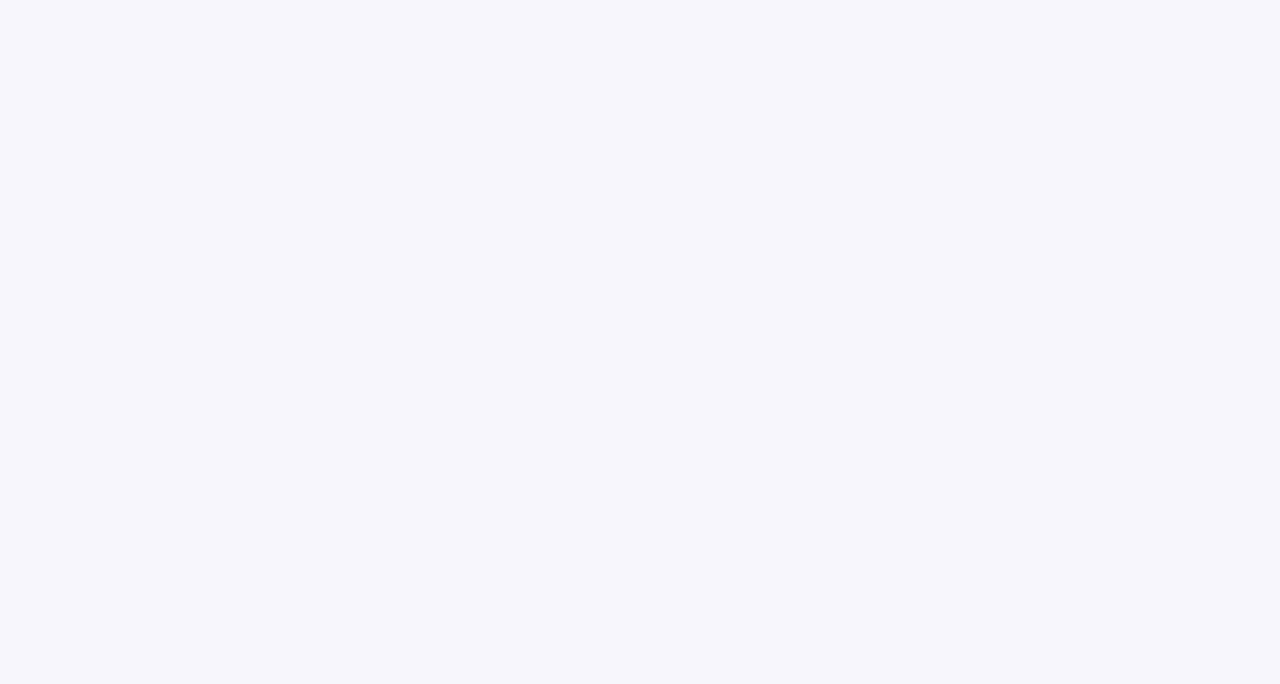
==== commit 4393dd79: "Update index.html" ====
--- a/index.html
+++ b/index.html
@@ -287,7 +287,7 @@
             <div class="container py-5 px-lg-5">
                 <div class="wow fadeInUp" data-wow-delay="0.1s">
                     <p class="section-title text-secondary justify-content-center"><span></span>Our Projects<span></span></p>
-                  <h1 class="text-center mb-5" Special Note</h1>
+                  <h1 class="text-center mb-5"> Special Note</h1>
                 </div>
 <h3>Because the service provided here is related to marketing, we do not publish the projects carried out by our company in the press. Please note that this is our company's privacy policy.
 <br><br>
